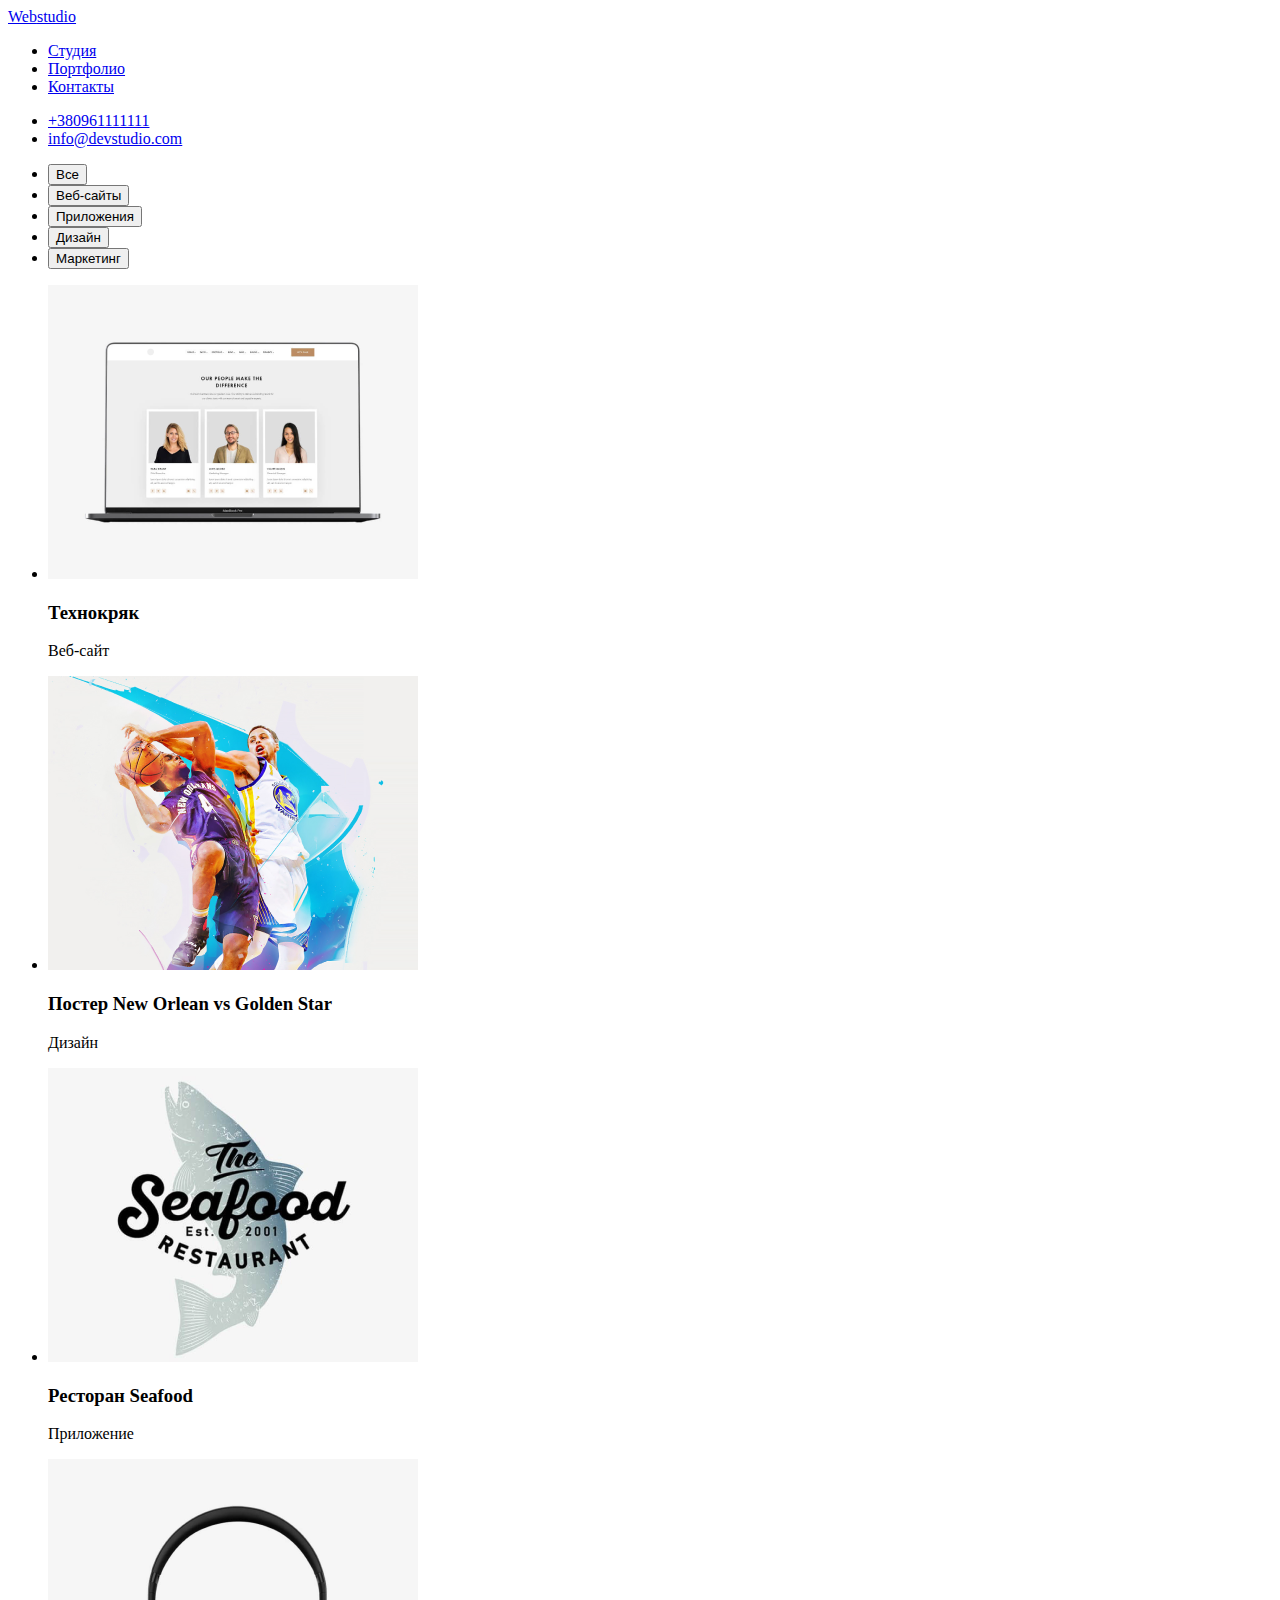
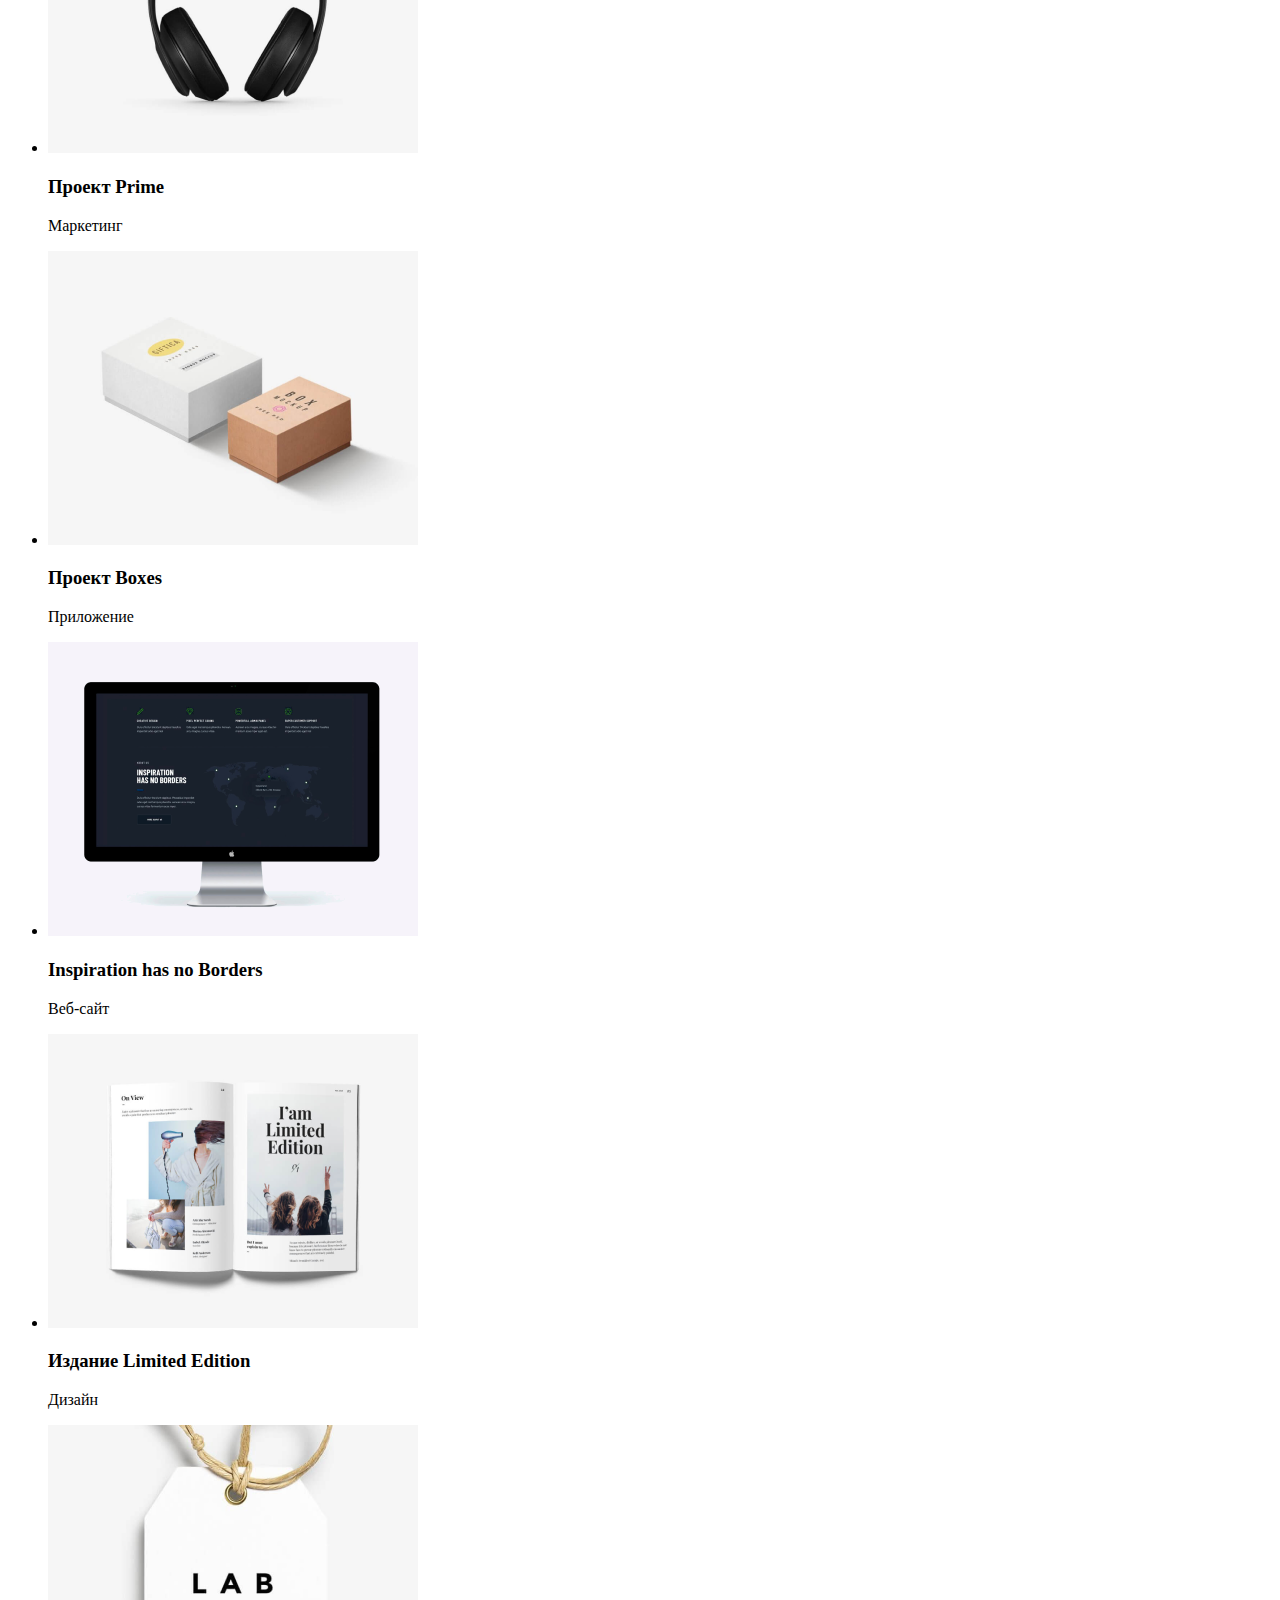
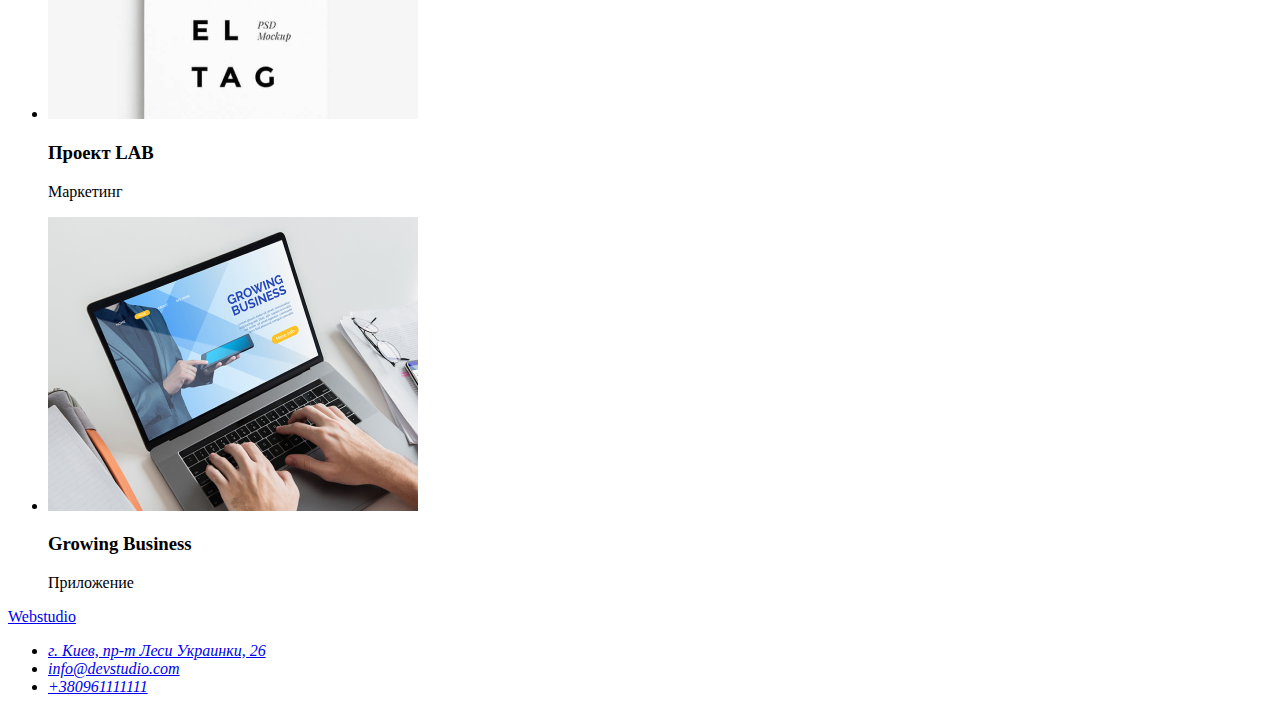
==== portfolio.html @ a6f3be7c "update" ====
<!DOCTYPE html>
<html lang="en">
<head>
    <meta charset="UTF-8">
    <meta name="viewport" content="width=device-width, initial-scale=1.0">
    <title>Portfolio</title>
</head>
<body>
    <nav>
    
        <!--Logo section-->
        <a href="./index.html" target="_blank"><span>Web</span>studio</a>
        <!--Navigation-->
        <ul>
            <li> <a href="./index.html">Студия</a> </li>
            <li> <a href="./portfolio.html">Портфолио</a> </li>
            <li> <a href="#">Контакты</a> </li>
        </ul>
    </nav>
    <ul>
        <li> <a href="tel:+380961111111">+380961111111</a> </li>
        <li> <a href="mailto:info@devstudio.com">info@devstudio.com</a> </li>
    </ul>
    <main>
        <section>
            <ul>
                <li><button type="button">Все</button></li>
                <li><button type="button">Веб-сайты</button></li>
                <li><button type="button">Приложения</button></li>
                <li><button type="button">Дизайн</button></li>
                <li><button type="button">Маркетинг</button></li>
            </ul>
            <ul>
                <li><img src="./images/pimg/img1.png" alt="">
                    <h3>Технокряк</h3>
                    <p>Веб-сайт</p>
                </li>
                <li><img src="./images/pimg/img2.png" alt="">
                    <h3>Постер New Orlean vs Golden Star</h3>
                    <p>Дизайн</p>
                </li>
                <li><img src="./images/pimg/img3.png" alt="">
                    <h3>Ресторан Seafood</h3>
                    <p>Приложение</p>
                </li>
                <li><img src="./images/pimg/img4.png" alt="">
                    <h3>Проект Prime</h3>
                    <p>Маркетинг</p>
                </li>
                <li><img src="./images/pimg/img5.png" alt="">
                    <h3>Проект Boxes</h3>
                    <p>Приложение</p>
                </li>
                <li><img src="./images/pimg/img6.png" alt="">
                    <h3>Inspiration has no Borders</h3>
                    <p>Веб-сайт</p>
                </li>
                <li><img src="./images/pimg/img7.png" alt="">
                    <h3>Издание Limited Edition</h3>
                    <p>Дизайн</p>
                </li>
                <li><img src="./images/pimg/img8.png" alt="">
                    <h3>Проект LAB</h3>
                    <p>Маркетинг</p>
                </li>
                <li><img src="./images/pimg/img9.png" alt="">
                    <h3>Growing Business</h3>
                    <p>Приложение</p>
                </li>
            </ul>
        </section>
    </main>
    <footer>
        <!--Contact footer section-->
        <a href="./index.html" target="_blank"><span>Web</span>studio</a>
        <address>
            <ul>
                <li><a href="https://goo.gl/maps/Lhu3DwiovZqrXFvk8">г. Киев, пр-т Леси Украинки, 26</a></li>
                <li><a href="mailto:info@devstudio.com">info@devstudio.com</a></li>
                <li><a href="tel:+380961111111">+380961111111</a></li>
            </ul>
        </address>
    </footer>
</body>
</html>
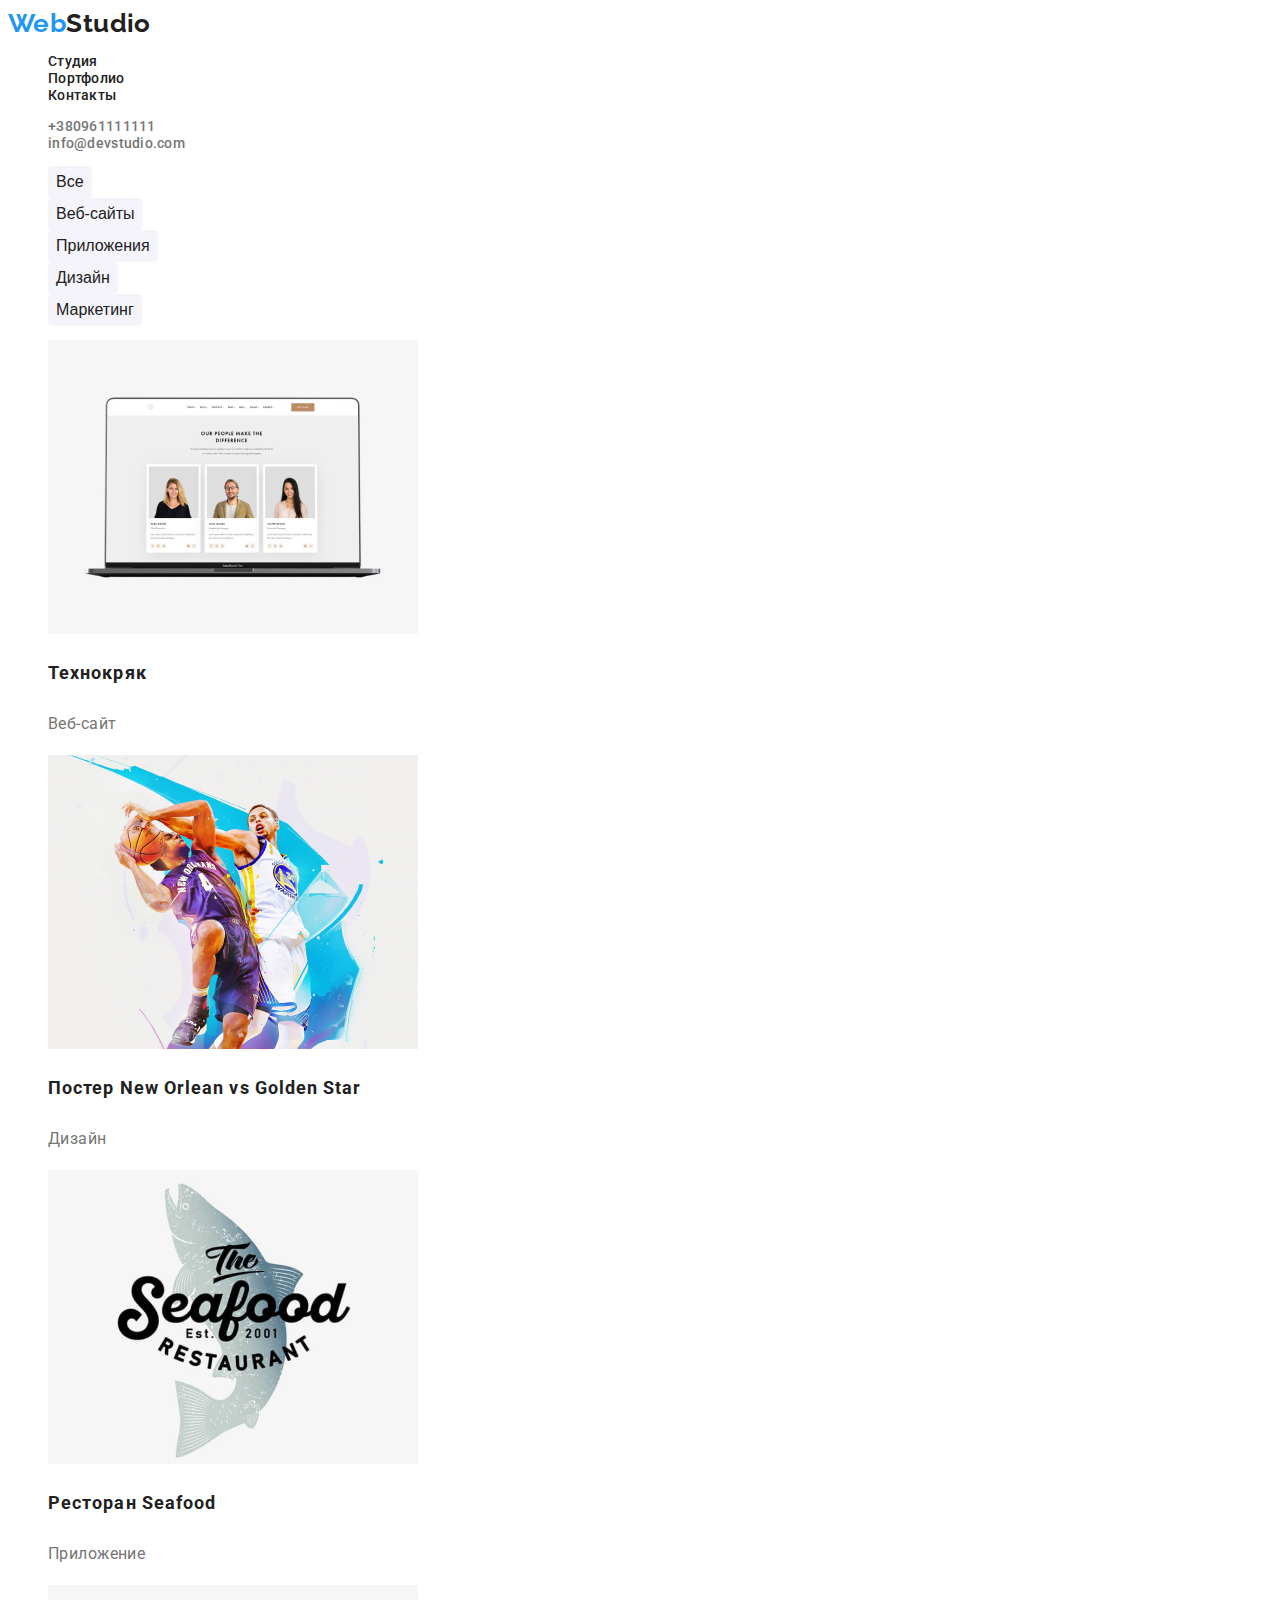
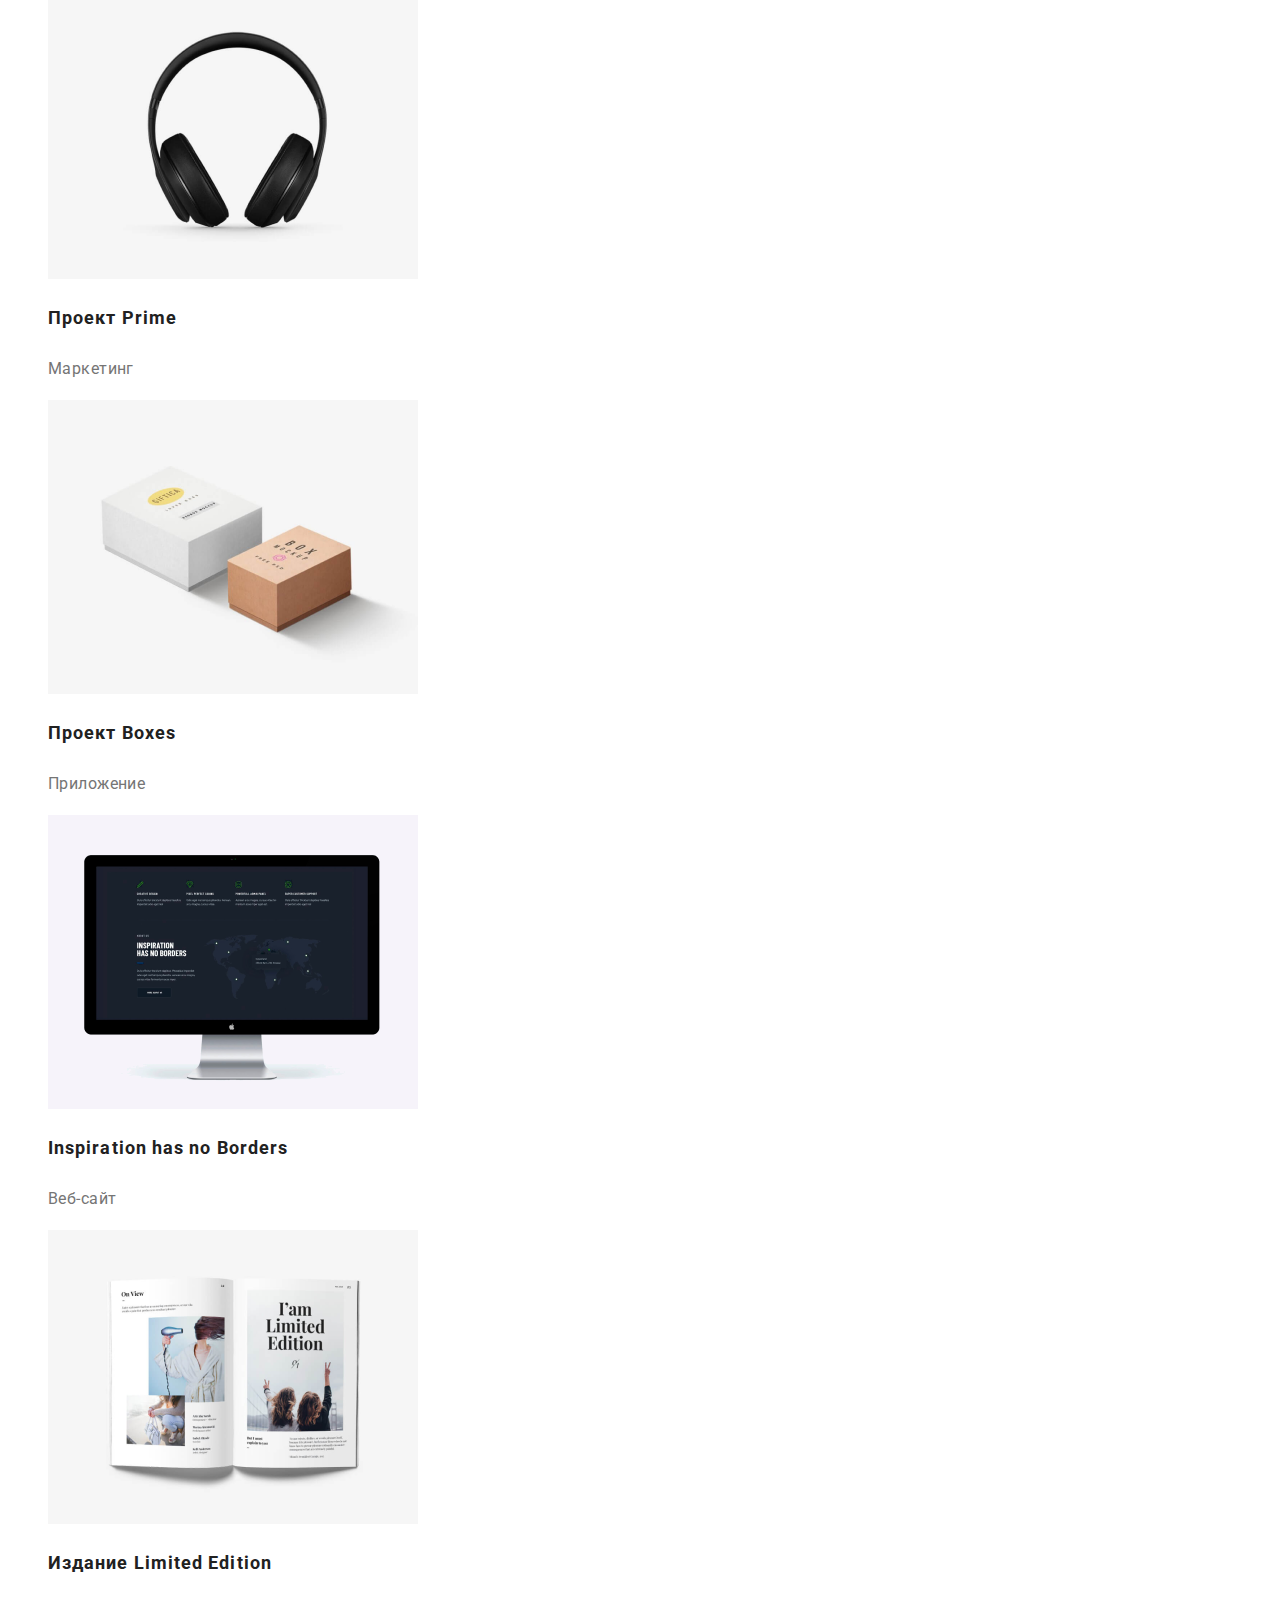
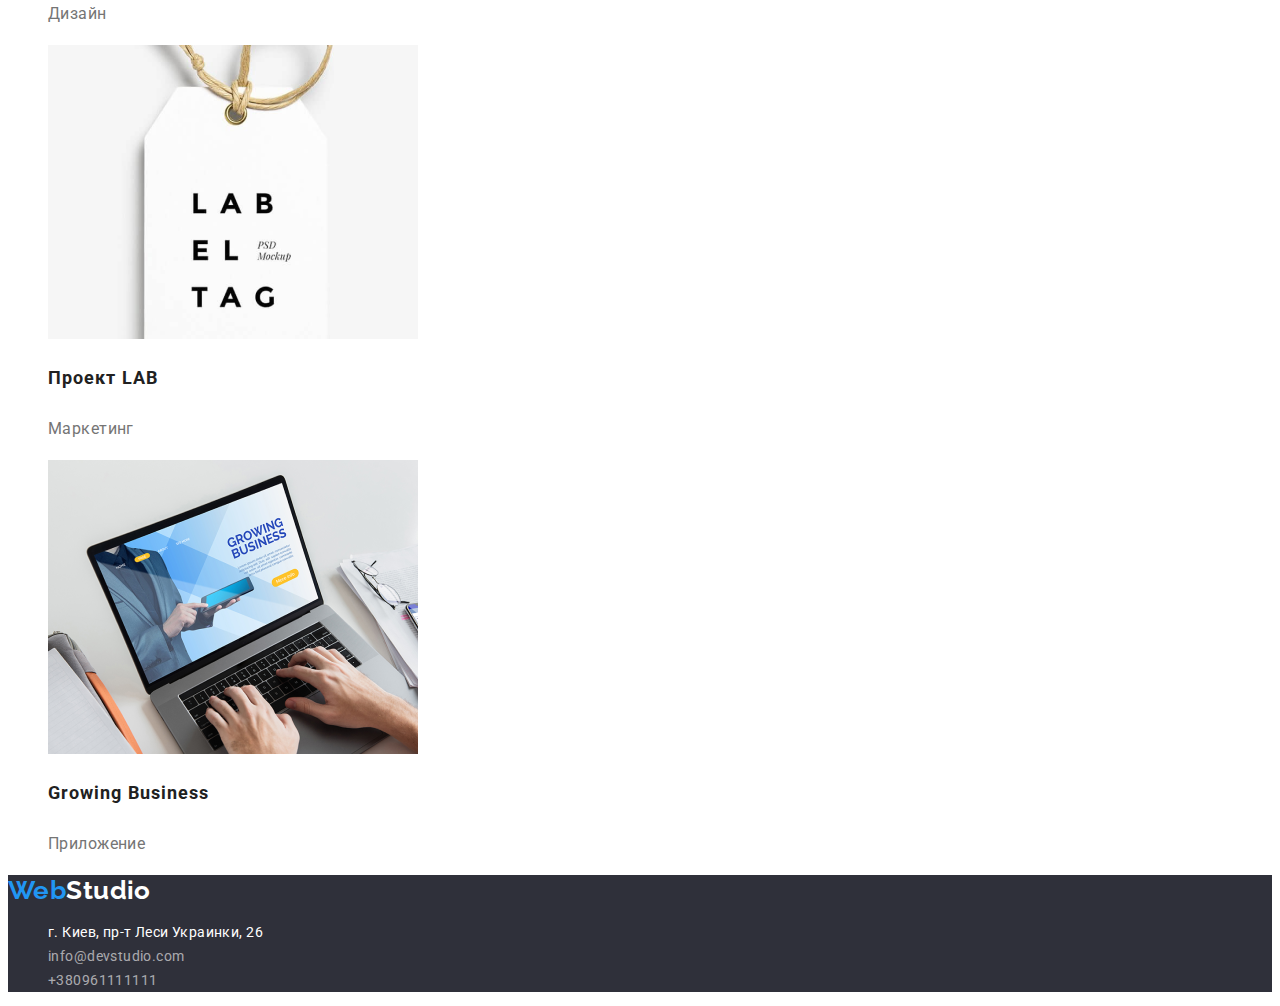
==== commit 0f9e5c6f: "Update 1" ====
--- a/portfolio.html
+++ b/portfolio.html
@@ -4,82 +4,95 @@
     <meta charset="UTF-8">
     <meta name="viewport" content="width=device-width, initial-scale=1.0">
     <title>Portfolio</title>
+    <link rel="preconnect" href="https://fonts.gstatic.com">
+    <link href="https://fonts.googleapis.com/css2?family=Raleway:wght@700&family=Roboto:wght@400;500;700;900&display=swap"
+        rel="stylesheet">
+    <link rel="stylesheet" href="./CSS/styles.css">
 </head>
 <body>
-    <nav>
-    
-        <!--Logo section-->
-        <a href="./index.html" target="_blank"><span>Web</span>studio</a>
-        <!--Navigation-->
-        <ul>
-            <li> <a href="./index.html">Студия</a> </li>
-            <li> <a href="./portfolio.html">Портфолио</a> </li>
-            <li> <a href="#">Контакты</a> </li>
-        </ul>
+    <nav class="navigation">
+            <!--Logo section-->
+    <a class="logotype" href="./index.html" target="_blank"><span class="logo-item">Web</span>Studio</a>
+    <!--Navigation-->
+    <ul class="navigation-list">
+        <li class="navigation-list-item">
+            <a class="navigation-link" href="./index.html">Студия</a>
+        </li>
+        <li class="navigation-list-item">
+            <a class="navigation-link" href="./portfolio.html">Портфолио</a>
+        </li>
+        <li class="navigation-list-item">
+            <a class="navigation-link" href="#">Контакты</a>
+        </li>
+    </ul>
     </nav>
-    <ul>
-        <li> <a href="tel:+380961111111">+380961111111</a> </li>
-        <li> <a href="mailto:info@devstudio.com">info@devstudio.com</a> </li>
+    <ul class="contactlist">
+        <li class="cpntactlist-link"> <a class="contact-item" href="tel:+380961111111">+380961111111</a> </li>
+        <li class="cpntactlist-link"> <a class="contact-item" href="mailto:info@devstudio.com">info@devstudio.com</a> </li>
     </ul>
     <main>
-        <section>
-            <ul>
-                <li><button type="button">Все</button></li>
-                <li><button type="button">Веб-сайты</button></li>
-                <li><button type="button">Приложения</button></li>
-                <li><button type="button">Дизайн</button></li>
-                <li><button type="button">Маркетинг</button></li>
+        <section class="portfolio">
+            <ul class="list-portfolio-buttons">
+                <li class="portfolio-buttons-items"><button class="portfolio-button" type="button">Все</button></li>
+                <li class="portfolio-buttons-items"><button class="portfolio-button" type="button">Веб-сайты</button></li>
+                <li class="portfolio-buttons-items"><button class="portfolio-button" type="button">Приложения</button></li>
+                <li class="portfolio-buttons-items"><button class="portfolio-button" type="button">Дизайн</button></li>
+                <li class="portfolio-buttons-items"><button class="portfolio-button" type="button">Маркетинг</button></li>
             </ul>
-            <ul>
-                <li><img src="./images/pimg/img1.png" alt="">
-                    <h3>Технокряк</h3>
-                    <p>Веб-сайт</p>
+            <ul class="list-portfolio-images">
+                <li class="list-portfolio-images-items"><img class="portfolio-image" src="./images/pimg/img1.png" alt="">
+                    <h3 class="portfolio-images-title">Технокряк</h3>
+                    <p class="portfolio-image-description">Веб-сайт</p>
                 </li>
-                <li><img src="./images/pimg/img2.png" alt="">
-                    <h3>Постер New Orlean vs Golden Star</h3>
-                    <p>Дизайн</p>
+                <li class="list-portfolio-images-items"><img class="portfolio-image" src="./images/pimg/img2.png" alt="">
+                    <h3 class="portfolio-images-title">Постер New Orlean vs Golden Star</h3>
+                    <p class="portfolio-image-description">Дизайн</p>
                 </li>
-                <li><img src="./images/pimg/img3.png" alt="">
-                    <h3>Ресторан Seafood</h3>
-                    <p>Приложение</p>
+                <li class="list-portfolio-images-items"><img class="portfolio-image" src="./images/pimg/img3.png" alt="">
+                    <h3 class="portfolio-images-title">Ресторан Seafood</h3>
+                    <p class="portfolio-image-description">Приложение</p>
                 </li>
-                <li><img src="./images/pimg/img4.png" alt="">
-                    <h3>Проект Prime</h3>
-                    <p>Маркетинг</p>
+                <li class="list-portfolio-images-items"><img class="portfolio-image" src="./images/pimg/img4.png" alt="">
+                    <h3 class="portfolio-images-title">Проект Prime</h3>
+                    <p class="portfolio-image-description">Маркетинг</p>
                 </li>
-                <li><img src="./images/pimg/img5.png" alt="">
-                    <h3>Проект Boxes</h3>
-                    <p>Приложение</p>
+                <li class="list-portfolio-images-items"><img class="portfolio-image" src="./images/pimg/img5.png" alt="">
+                    <h3 class="portfolio-images-title">Проект Boxes</h3>
+                    <p class="portfolio-image-description">Приложение</p>
                 </li>
-                <li><img src="./images/pimg/img6.png" alt="">
-                    <h3>Inspiration has no Borders</h3>
-                    <p>Веб-сайт</p>
+                <li class="list-portfolio-images-items"><img class="portfolio-image" src="./images/pimg/img6.png" alt="">
+                    <h3 class="portfolio-images-title">Inspiration has no Borders</h3>
+                    <p class="portfolio-image-description">Веб-сайт</p>
                 </li>
-                <li><img src="./images/pimg/img7.png" alt="">
-                    <h3>Издание Limited Edition</h3>
-                    <p>Дизайн</p>
+                <li class="list-portfolio-images-items"><img class="portfolio-image" src="./images/pimg/img7.png" alt="">
+                    <h3 class="portfolio-images-title">Издание Limited Edition</h3>
+                    <p class="portfolio-image-description">Дизайн</p>
                 </li>
-                <li><img src="./images/pimg/img8.png" alt="">
-                    <h3>Проект LAB</h3>
-                    <p>Маркетинг</p>
+                <li class="list-portfolio-images-items"><img class="portfolio-image" src="./images/pimg/img8.png" alt="">
+                    <h3 class="portfolio-images-title">Проект LAB</h3>
+                    <p class="portfolio-image-description">Маркетинг</p>
                 </li>
-                <li><img src="./images/pimg/img9.png" alt="">
-                    <h3>Growing Business</h3>
-                    <p>Приложение</p>
+                <li class="list-portfolio-images-items"><img class="portfolio-image" src="./images/pimg/img9.png" alt="">
+                    <h3 class="portfolio-images-title">Growing Business</h3>
+                    <p class="portfolio-image-description">Приложение</p>
                 </li>
             </ul>
         </section>
     </main>
-    <footer>
+    <footer class="contact-footer">
         <!--Contact footer section-->
-        <a href="./index.html" target="_blank"><span>Web</span>studio</a>
-        <address>
-            <ul>
-                <li><a href="https://goo.gl/maps/Lhu3DwiovZqrXFvk8">г. Киев, пр-т Леси Украинки, 26</a></li>
-                <li><a href="mailto:info@devstudio.com">info@devstudio.com</a></li>
-                <li><a href="tel:+380961111111">+380961111111</a></li>
+        <a class="footer-logotype" href="./index.html" target="_blank"><span class="logo-item">Web</span>Studio</a>
+        <address class="address">
+            <ul class="contact-footer-list">
+                <li class="contact-footer-list-item"><a class="contact-footer-link"
+                        href="https://goo.gl/maps/Lhu3DwiovZqrXFvk8">г. Киев, пр-т Леси Украинки, 26</a></li>
+                <li class="contact-footer-list-item"><a class="contact-footer-link2"
+                        href="mailto:info@devstudio.com">info@devstudio.com</a></li>
+                <li class="contact-footer-list-item"><a class="contact-footer-link2"
+                        href="tel:+380961111111">+380961111111</a></li>
             </ul>
         </address>
     </footer>
-</body>
-</html>+    </body>
+    
+    </html>--- a/CSS/styles.css
+++ b/CSS/styles.css
@@ -0,0 +1,211 @@
+:root {
+  --text-font: "Roboto", sans-serif;
+}
+body {
+  font-family: "Roboto", sans-serif;
+  font-size: 14px;
+  letter-spacing: 0.03em;
+}
+.navigation {
+  background: #ffffff;
+}
+.logotype {
+  font-family: Raleway;
+  font-weight: bold;
+  font-size: 26px;
+  line-height: 1.19;
+  color: #212121;
+  text-decoration: none;
+}
+.logo-item {
+  color: #2196f3;
+}
+.navigation-list {
+  list-style-type: none;
+}
+.navigation-link {
+  font-weight: 500;
+  font-size: 14px;
+  line-height: 1.14;
+  letter-spacing: 0.02em;
+  color: #212121;
+  text-decoration: none;
+}
+.navigation-link:hover,
+.navigation-link:focus {
+  color: #2196f3;
+}
+
+.contactlist {
+  list-style-type: none;
+}
+
+.contact-item {
+  font-weight: 500;
+  font-size: 14px;
+  line-height: 1.14;
+  letter-spacing: 0.02em;
+  color: #757575;
+  text-decoration: none;
+}
+.contact-item:hover,
+.contact-item:focus {
+  color: #2196f3;
+}
+.contact-mail {
+}
+.offer-section {
+  background: #2f303a;
+}
+.offer-section-title {
+  font-weight: 900;
+  font-size: 44px;
+  line-height: 60px;
+  letter-spacing: 0.06em;
+  text-transform: uppercase;
+  color: #ffffff;
+}
+.order-button {
+  font-weight: bold;
+  font-size: 16px;
+  line-height: 30px;
+  letter-spacing: 0.06em;
+  color: #ffffff;
+  background: #2196f3;
+  box-shadow: 0px 4px 4px rgba(0, 0, 0, 0.15);
+  border-radius: 4px;
+  border-color: transparent;
+  cursor: pointer;
+}
+.order-button:hover,
+.order-bytton:focus {
+  background: #2196f3;
+  box-shadow: 0px 4px 4px rgba(0, 0, 0, 0.15);
+  border-radius: 4px;
+  border-color: transparent;
+  cursor: pointer;
+}
+.details-section-list {
+  list-style-type: none;
+}
+.details-section-title {
+  font-weight: bold;
+  font-size: 14px;
+  line-height: 16px;
+  text-transform: uppercase;
+  color: #212121;
+}
+.details-section-description {
+  font-weight: normal;
+  font-size: 14px;
+  line-height: 24px;
+  text-transform: none;
+  color: #757575;
+}
+.what-we-do-title {
+  font-weight: bold;
+  font-size: 36px;
+  line-height: 42px;
+  color: #212121;
+}
+.what-we-do-title-list {
+  list-style-type: none;
+}
+.ourteam {
+  background: #f5f4fa;
+}
+.ourteam--main-title {
+  font-weight: bold;
+  font-size: 36px;
+  line-height: 42px;
+  color: #212121;
+}
+.ourteam-title {
+  font-style: normal;
+  font-weight: 500;
+  font-size: 16px;
+  line-height: 19px;
+  color: #212121;
+}
+.ourteam-list {
+  list-style-type: none;
+}
+.ourleam-description {
+  font-weight: normal;
+  font-size: 16px;
+  line-height: 19px;
+  color: #757575;
+}
+.contact-footer {
+  background: #2f303a;
+}
+.address {
+  font-style: normal;
+}
+.footer-logotype {
+  font-family: Raleway;
+  font-weight: bold;
+  font-size: 26px;
+  line-height: 1.19;
+  color: #ffffff;
+  text-decoration: none;
+}
+.contact-footer-list {
+  list-style-type: none;
+}
+.contact-footer-link {
+  font-weight: normal;
+  font-size: 14px;
+  line-height: 24px;
+  color: #ffffff;
+  text-decoration: none;
+}
+.contact-footer-link2 {
+  font-weight: normal;
+  font-size: 14px;
+  line-height: 24px;
+  color: rgba(255, 255, 255, 0.6);
+  text-decoration: none;
+}
+.list-portfolio-buttons {
+  list-style-type: none;
+}
+.portfolio-button {
+  font-weight: 500;
+  font-size: 16px;
+  line-height: 26px;
+  color: #212121;
+  background: #f5f4fa;
+  border-radius: 4px;
+  border-color: transparent;
+  cursor: pointer;
+}
+.portfolio-button:hover,
+.portfolio-button:focus {
+  font-weight: 500;
+  font-size: 16px;
+  line-height: 26px;
+  color: #ffffff;
+  background: #2196f3;
+  box-shadow: 0px 3px 1px rgba(0, 0, 0, 0.1), 0px 1px 2px rgba(0, 0, 0, 0.08),
+    0px 2px 2px rgba(0, 0, 0, 0.12);
+  border-radius: 4px;
+  border-color: transparent;
+  cursor: pointer;
+}
+.list-portfolio-images {
+  list-style-type: none;
+}
+.portfolio-images-title {
+  font-weight: bold;
+  font-size: 18px;
+  line-height: 36px;
+  letter-spacing: 0.06em;
+  color: #212121;
+}
+.portfolio-image-description {
+  font-weight: normal;
+  font-size: 16px;
+  line-height: 30px;
+  color: #757575;
+}
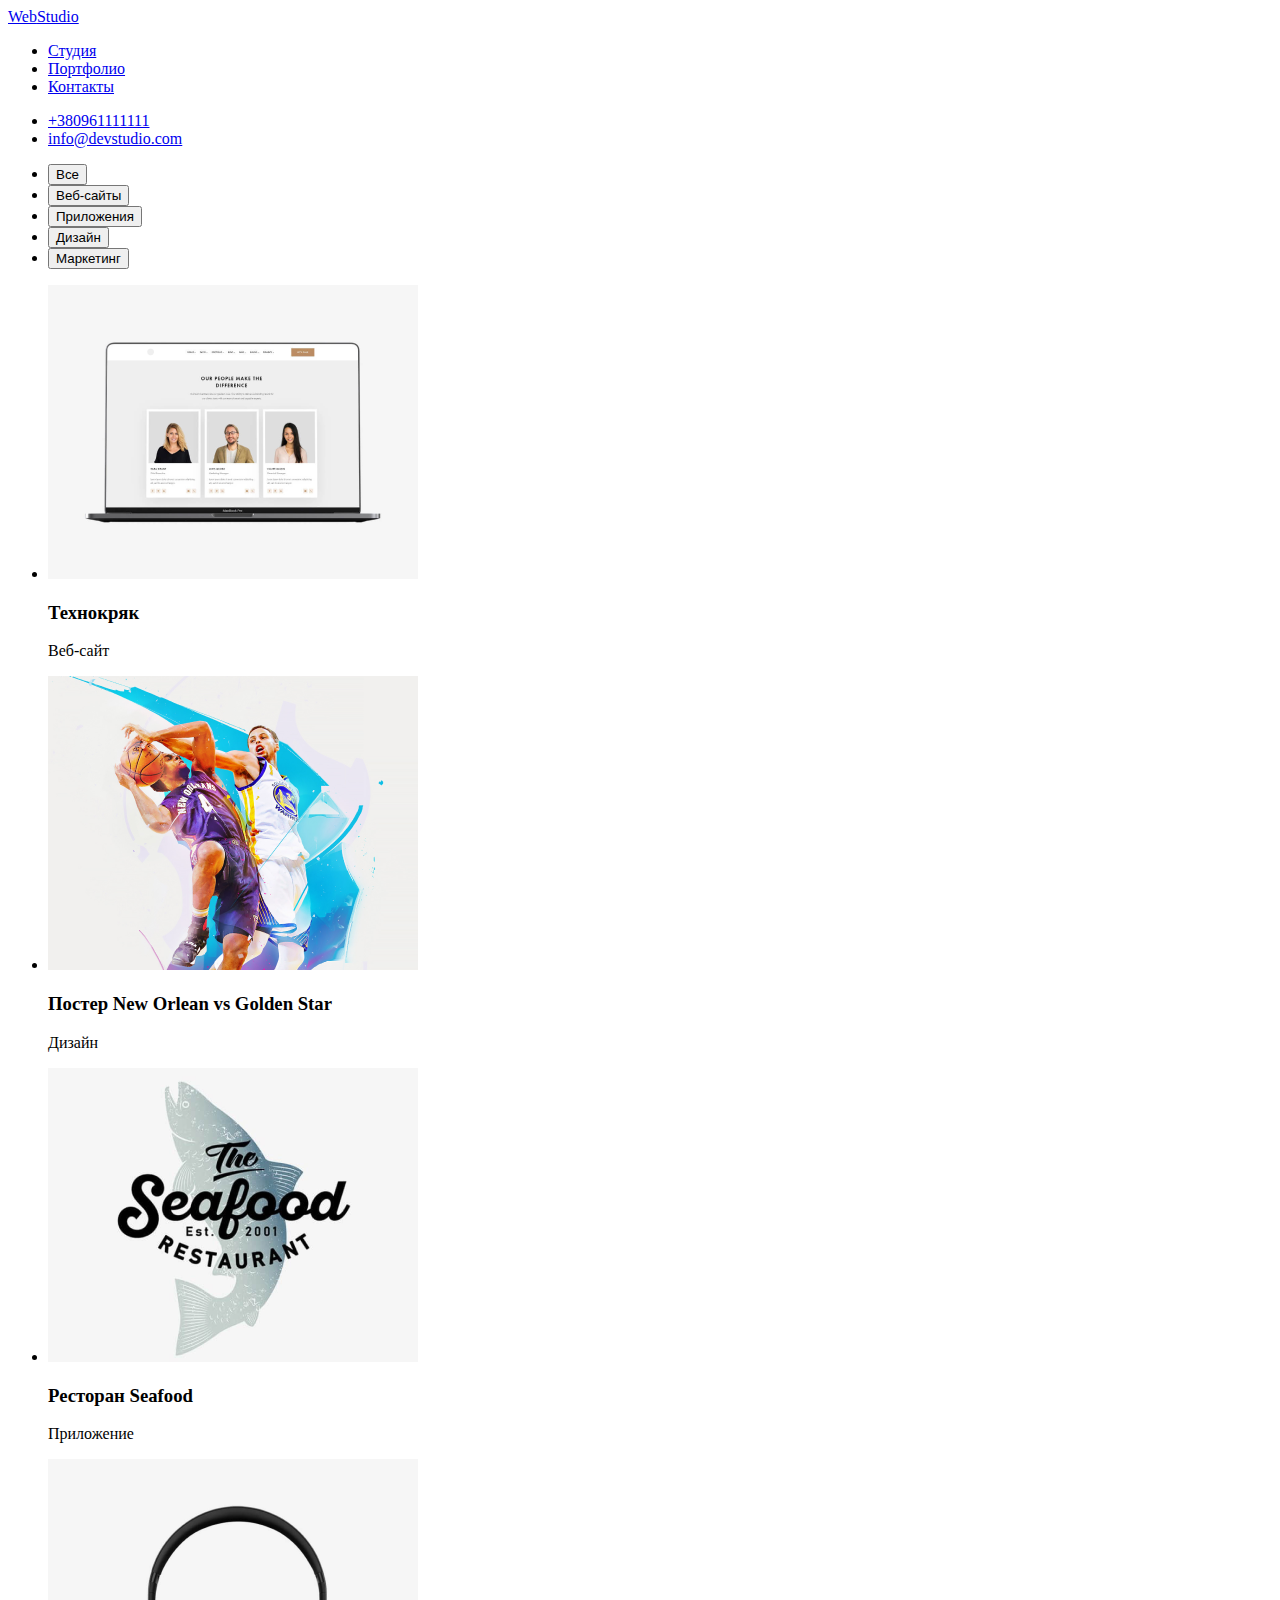
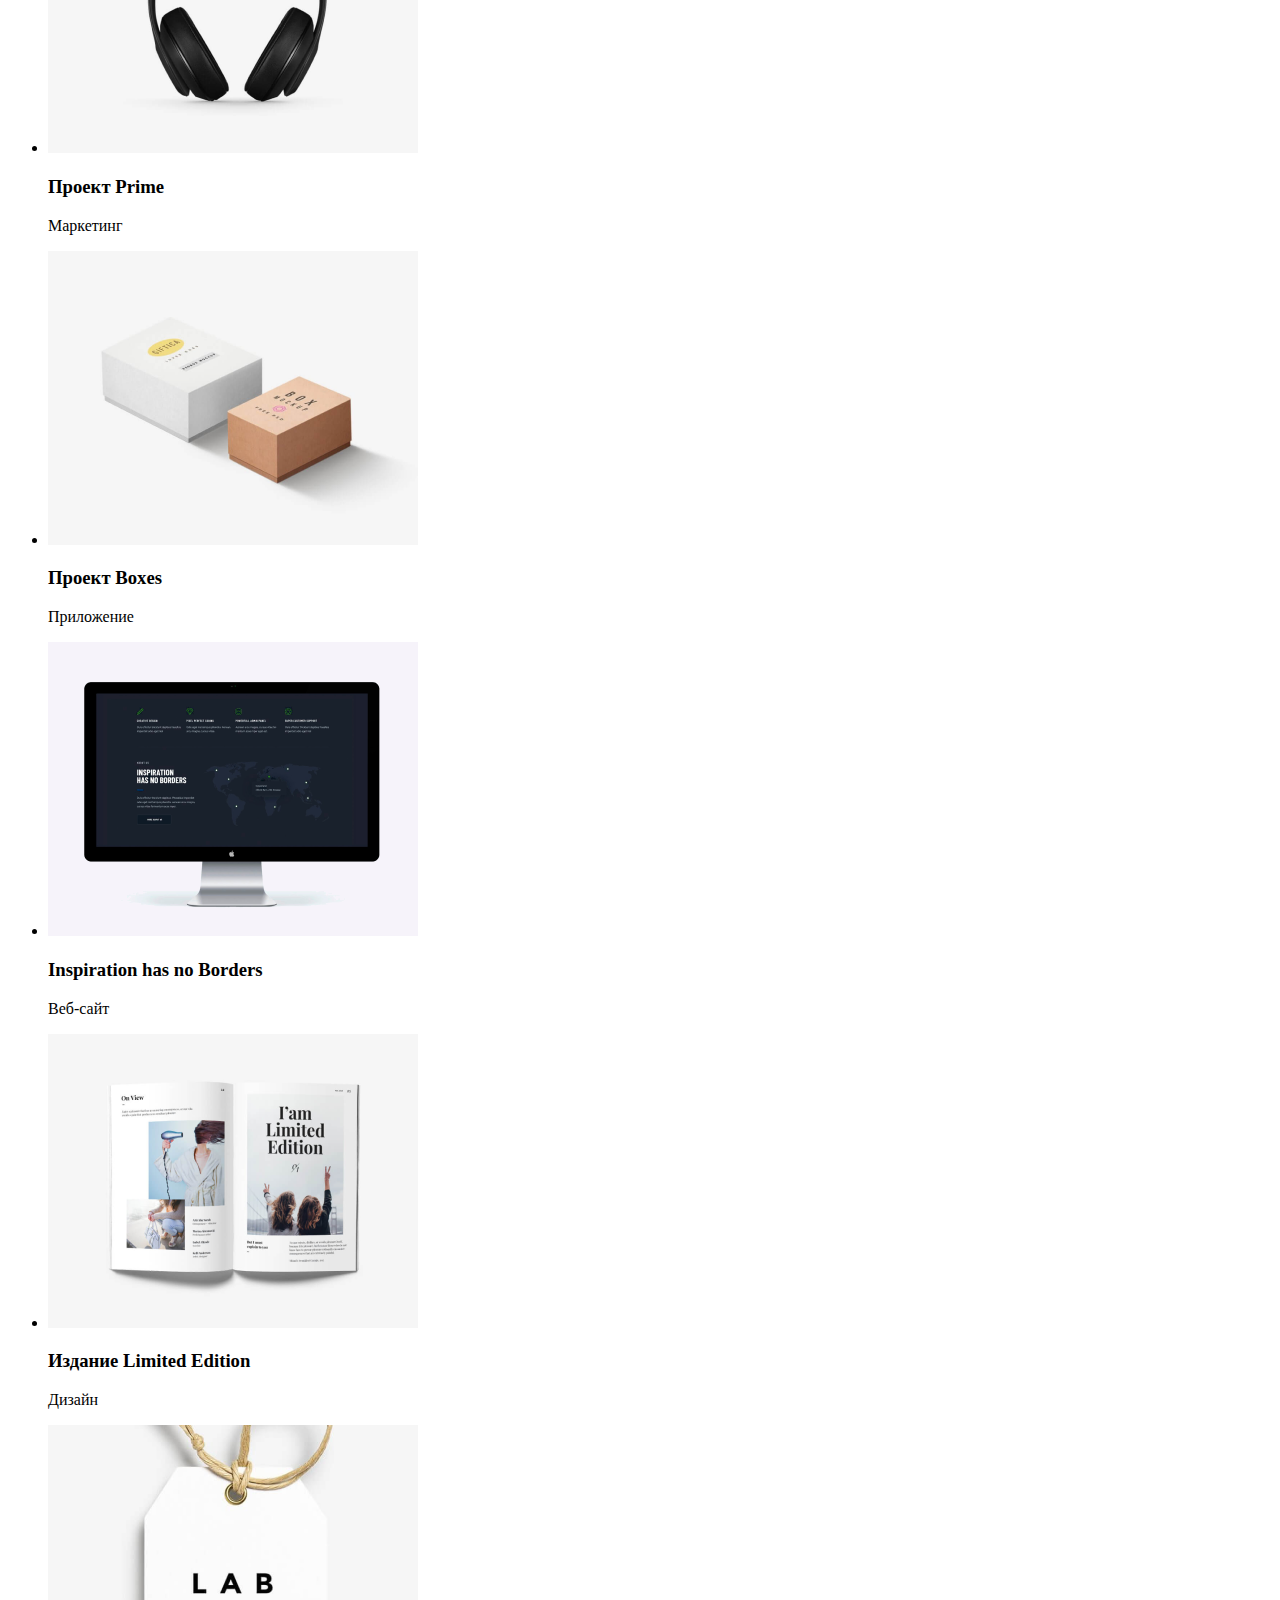
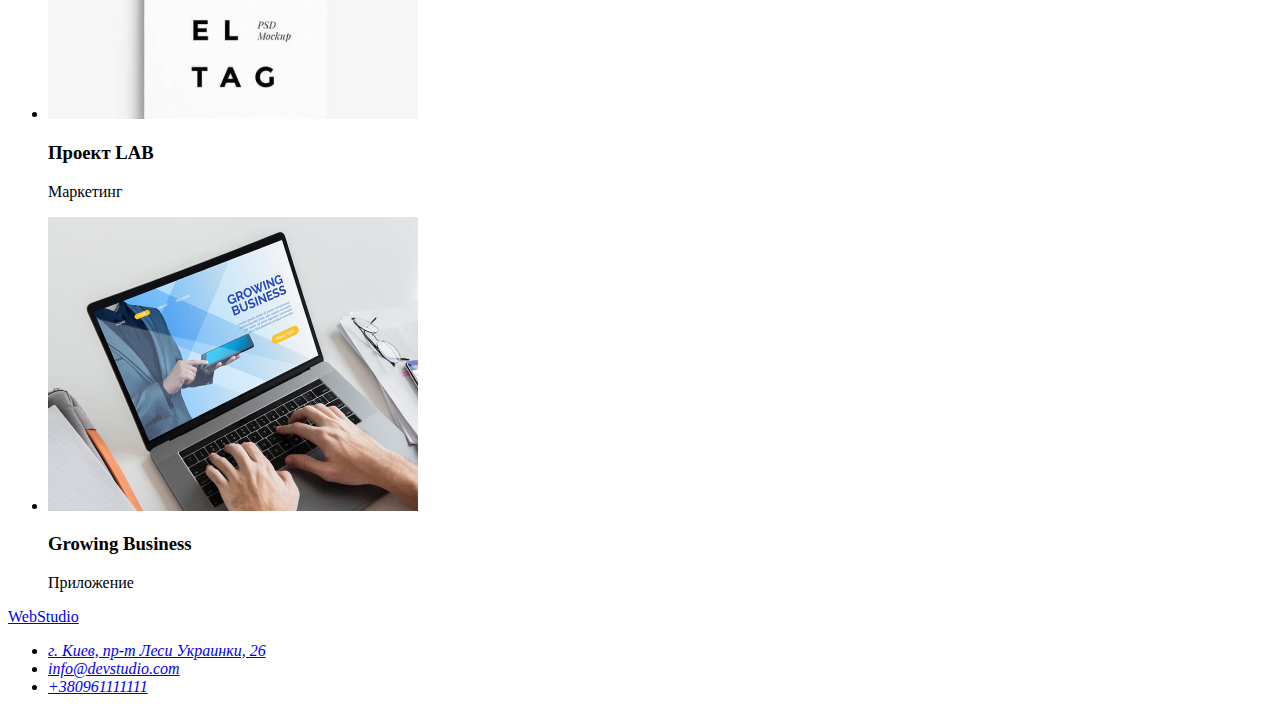
==== commit 990d5101: "Update 2" ====
--- a/portfolio.html
+++ b/portfolio.html
@@ -7,7 +7,7 @@
     <link rel="preconnect" href="https://fonts.gstatic.com">
     <link href="https://fonts.googleapis.com/css2?family=Raleway:wght@700&family=Roboto:wght@400;500;700;900&display=swap"
         rel="stylesheet">
-    <link rel="stylesheet" href="./CSS/styles.css">
+    <link rel="stylesheet" href="./css/styles.css">
 </head>
 <body>
     <nav class="navigation">
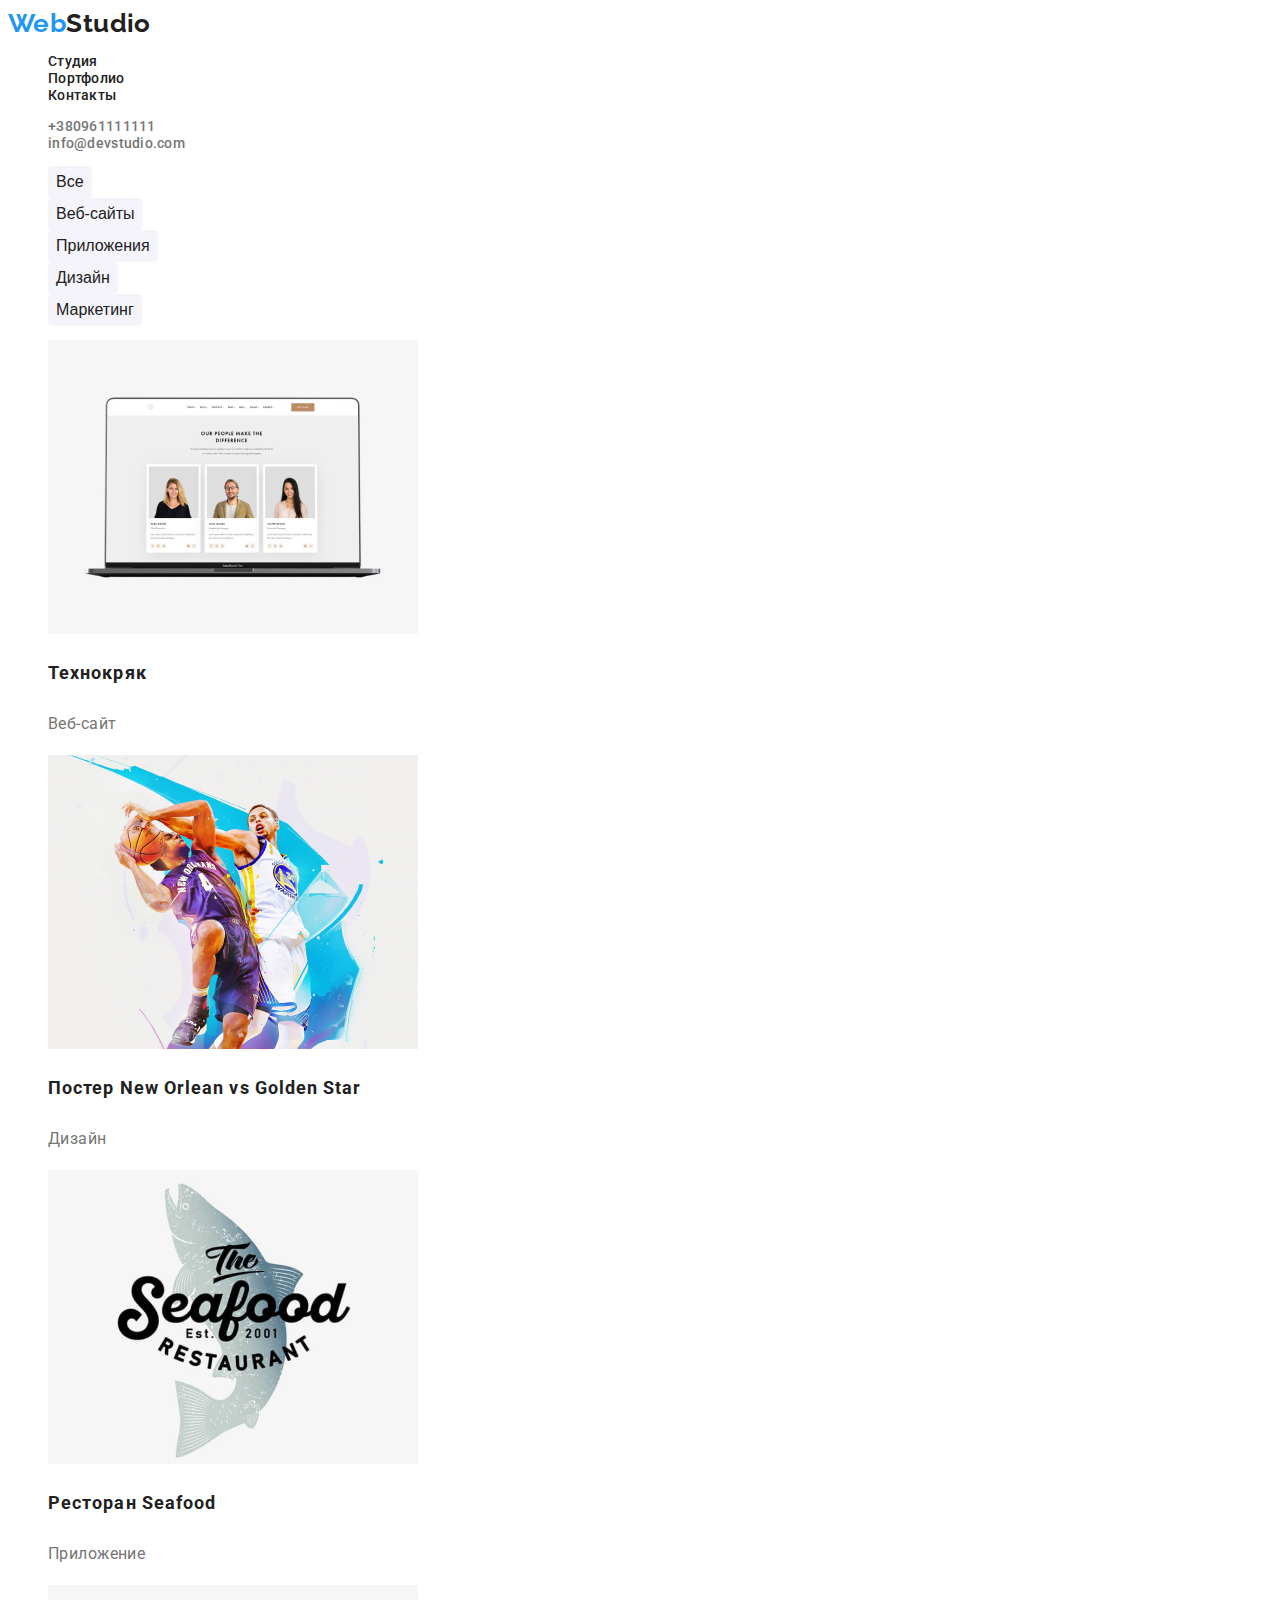
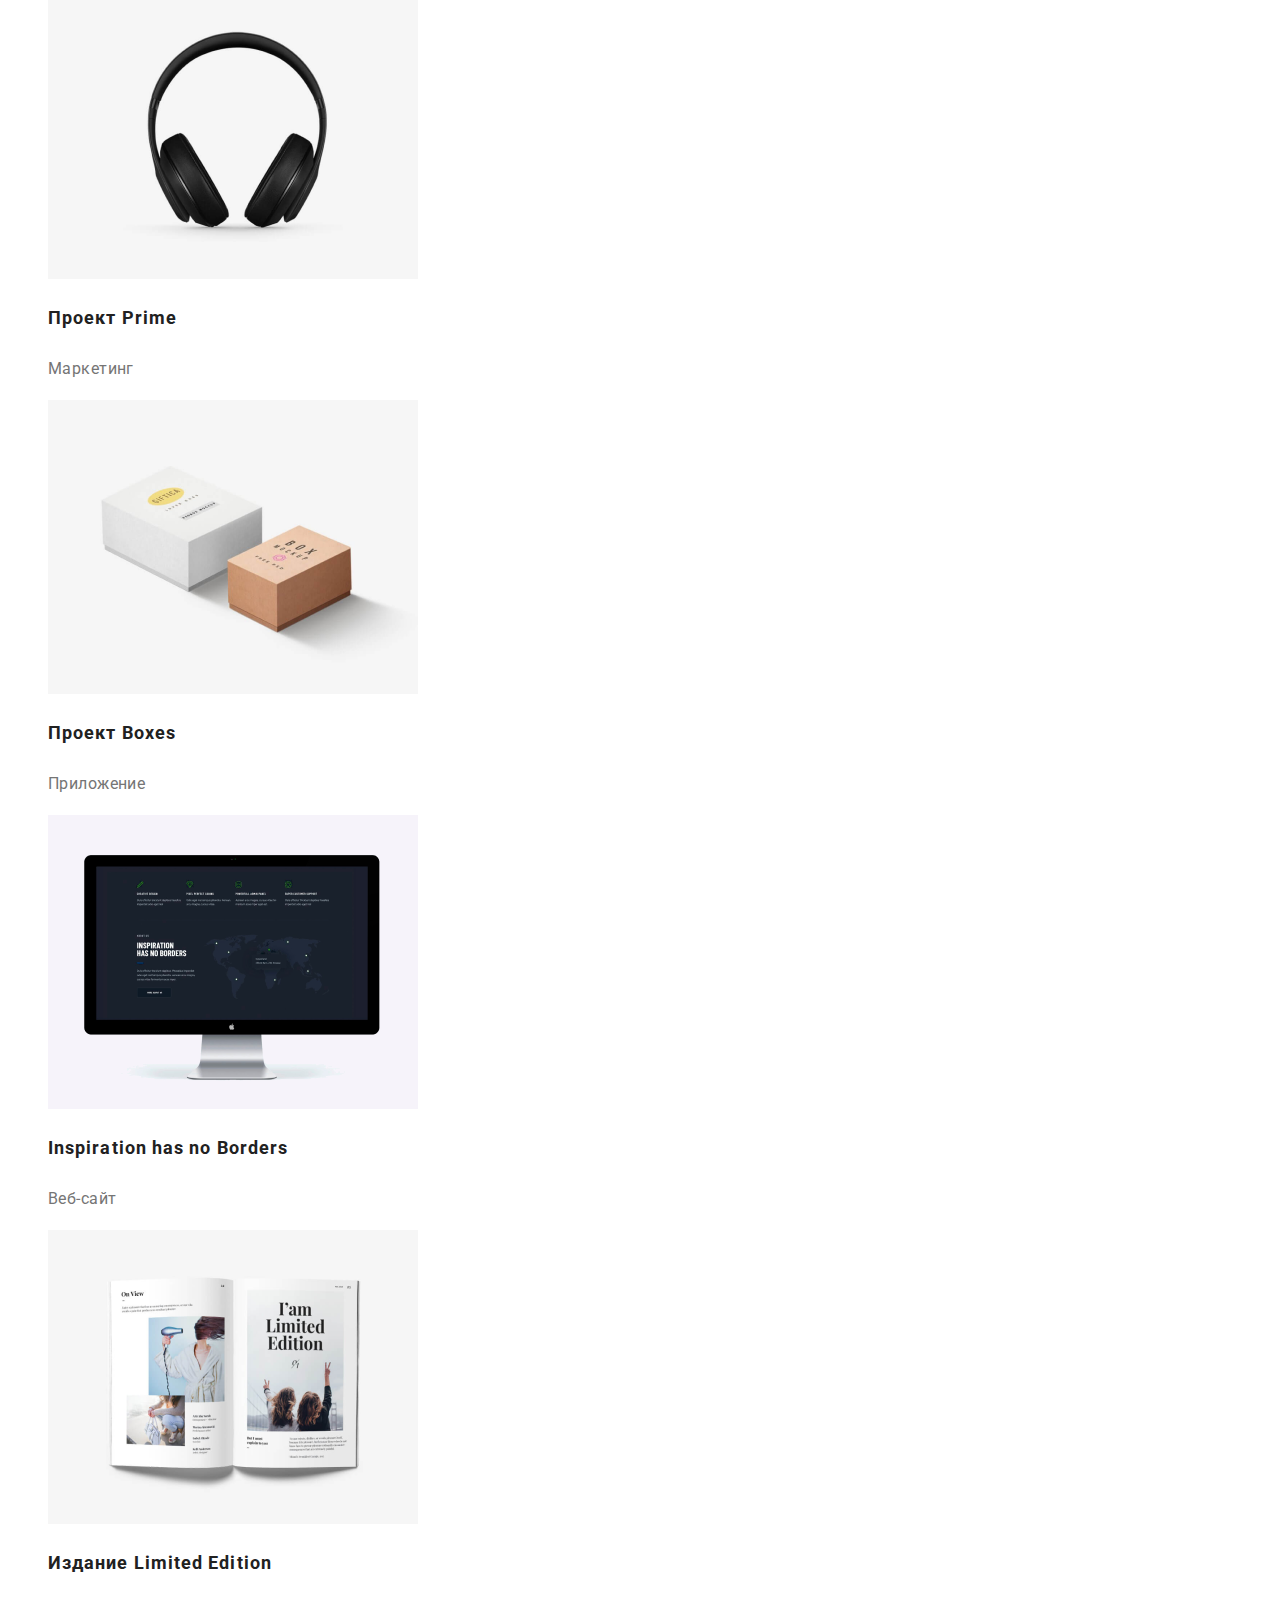
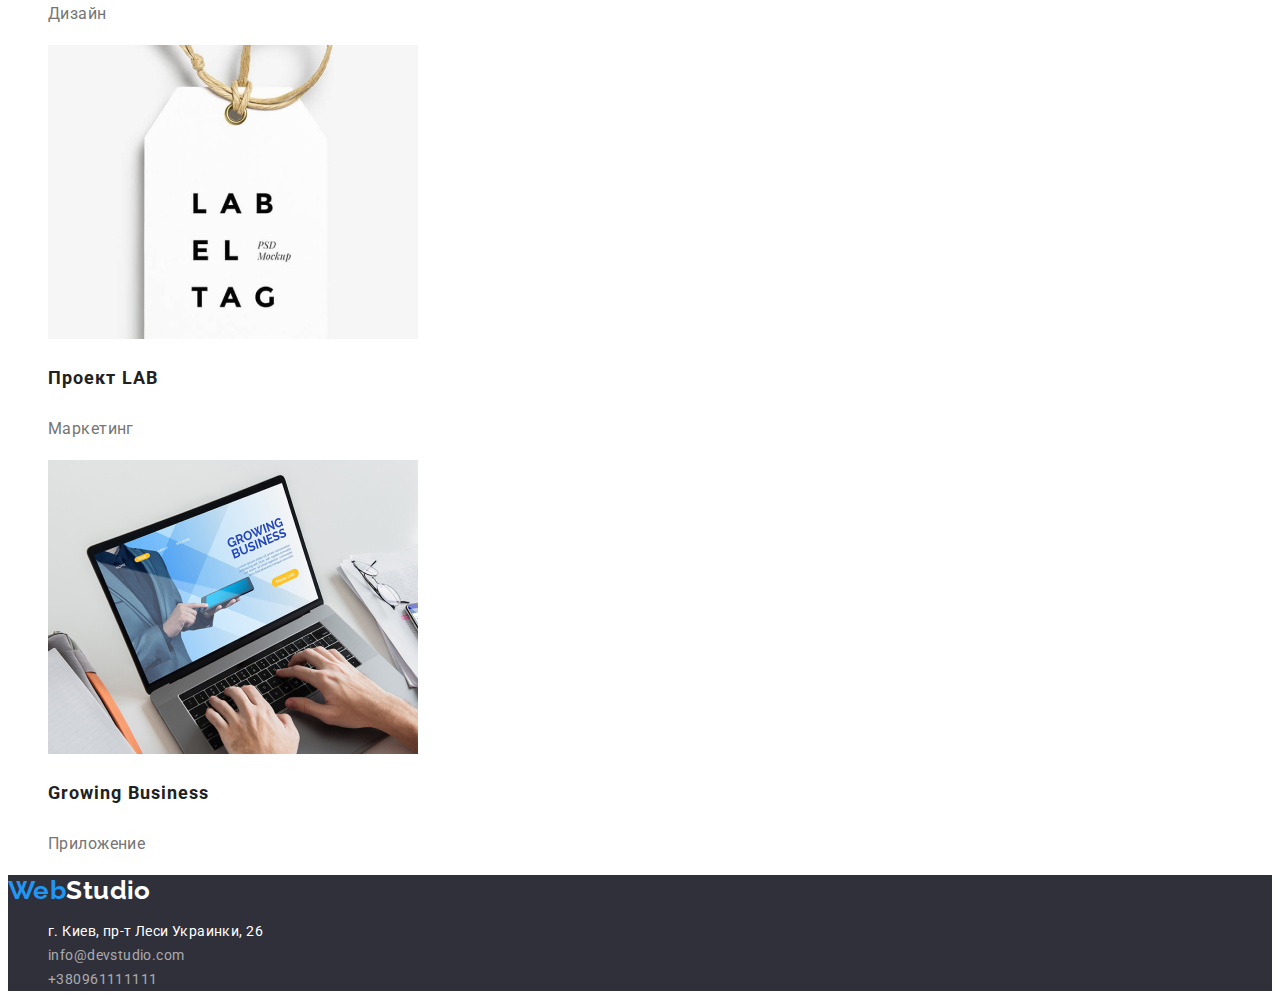
==== commit 3735af94: "Update 3" ====
--- a/portfolio.html
+++ b/portfolio.html
@@ -7,7 +7,7 @@
     <link rel="preconnect" href="https://fonts.gstatic.com">
     <link href="https://fonts.googleapis.com/css2?family=Raleway:wght@700&family=Roboto:wght@400;500;700;900&display=swap"
         rel="stylesheet">
-    <link rel="stylesheet" href="./css/styles.css">
+    <link rel="stylesheet" href="./CSS/styles.css">
 </head>
 <body>
     <nav class="navigation">
--- a/CSS/styles.css
+++ b/CSS/styles.css
@@ -0,0 +1,211 @@
+:root {
+  --text-font: "Roboto", sans-serif;
+}
+body {
+  font-family: "Roboto", sans-serif;
+  font-size: 14px;
+  letter-spacing: 0.03em;
+}
+.navigation {
+  background: #ffffff;
+}
+.logotype {
+  font-family: Raleway;
+  font-weight: bold;
+  font-size: 26px;
+  line-height: 1.19;
+  color: #212121;
+  text-decoration: none;
+}
+.logo-item {
+  color: #2196f3;
+}
+.navigation-list {
+  list-style-type: none;
+}
+.navigation-link {
+  font-weight: 500;
+  font-size: 14px;
+  line-height: 1.14;
+  letter-spacing: 0.02em;
+  color: #212121;
+  text-decoration: none;
+}
+.navigation-link:hover,
+.navigation-link:focus {
+  color: #2196f3;
+}
+
+.contactlist {
+  list-style-type: none;
+}
+
+.contact-item {
+  font-weight: 500;
+  font-size: 14px;
+  line-height: 1.14;
+  letter-spacing: 0.02em;
+  color: #757575;
+  text-decoration: none;
+}
+.contact-item:hover,
+.contact-item:focus {
+  color: #2196f3;
+}
+.contact-mail {
+}
+.offer-section {
+  background: #2f303a;
+}
+.offer-section-title {
+  font-weight: 900;
+  font-size: 44px;
+  line-height: 1.36;
+  letter-spacing: 0.06em;
+  text-transform: uppercase;
+  color: #ffffff;
+}
+.order-button {
+  font-weight: bold;
+  font-size: 16px;
+  line-height: 1.875;
+  letter-spacing: 0.06em;
+  color: #ffffff;
+  background: #2196f3;
+  box-shadow: 0px 4px 4px rgba(0, 0, 0, 0.15);
+  border-radius: 4px;
+  border-color: transparent;
+  cursor: pointer;
+}
+.order-button:hover,
+.order-bytton:focus {
+  background: #2196f3;
+  box-shadow: 0px 4px 4px rgba(0, 0, 0, 0.15);
+  border-radius: 4px;
+  border-color: transparent;
+  cursor: pointer;
+}
+.details-section-list {
+  list-style-type: none;
+}
+.details-section-title {
+  font-weight: bold;
+  font-size: 14px;
+  line-height: 1.14;
+  text-transform: uppercase;
+  color: #212121;
+}
+.details-section-description {
+  font-weight: normal;
+  font-size: 14px;
+  line-height: 1.71;
+  text-transform: none;
+  color: #757575;
+}
+.what-we-do-title {
+  font-weight: bold;
+  font-size: 36px;
+  line-height: 1.16;
+  color: #212121;
+}
+.what-we-do-title-list {
+  list-style-type: none;
+}
+.ourteam {
+  background: #f5f4fa;
+}
+.ourteam--main-title {
+  font-weight: bold;
+  font-size: 36px;
+  line-height: 1.16;
+  color: #212121;
+}
+.ourteam-title {
+  font-style: normal;
+  font-weight: 500;
+  font-size: 16px;
+  line-height: 1.18;
+  color: #212121;
+}
+.ourteam-list {
+  list-style-type: none;
+}
+.ourleam-description {
+  font-weight: normal;
+  font-size: 16px;
+  line-height: 1.18;
+  color: #757575;
+}
+.contact-footer {
+  background: #2f303a;
+}
+.address {
+  font-style: normal;
+}
+.footer-logotype {
+  font-family: Raleway;
+  font-weight: bold;
+  font-size: 26px;
+  line-height: 1.19;
+  color: #ffffff;
+  text-decoration: none;
+}
+.contact-footer-list {
+  list-style-type: none;
+}
+.contact-footer-link {
+  font-weight: normal;
+  font-size: 14px;
+  line-height: 1.71;
+  color: #ffffff;
+  text-decoration: none;
+}
+.contact-footer-link2 {
+  font-weight: normal;
+  font-size: 14px;
+  line-height: 1.71;
+  color: rgba(255, 255, 255, 0.6);
+  text-decoration: none;
+}
+.list-portfolio-buttons {
+  list-style-type: none;
+}
+.portfolio-button {
+  font-weight: 500;
+  font-size: 16px;
+  line-height: 1.625;
+  color: #212121;
+  background: #f5f4fa;
+  border-radius: 4px;
+  border-color: transparent;
+  cursor: pointer;
+}
+.portfolio-button:hover,
+.portfolio-button:focus {
+  font-weight: 500;
+  font-size: 16px;
+  line-height: 1.625;
+  color: #ffffff;
+  background: #2196f3;
+  box-shadow: 0px 3px 1px rgba(0, 0, 0, 0.1), 0px 1px 2px rgba(0, 0, 0, 0.08),
+    0px 2px 2px rgba(0, 0, 0, 0.12);
+  border-radius: 4px;
+  border-color: transparent;
+  cursor: pointer;
+}
+.list-portfolio-images {
+  list-style-type: none;
+}
+.portfolio-images-title {
+  font-weight: bold;
+  font-size: 18px;
+  line-height: 2;
+  letter-spacing: 0.06em;
+  color: #212121;
+}
+.portfolio-image-description {
+  font-weight: normal;
+  font-size: 16px;
+  line-height: 1.875;
+  color: #757575;
+}
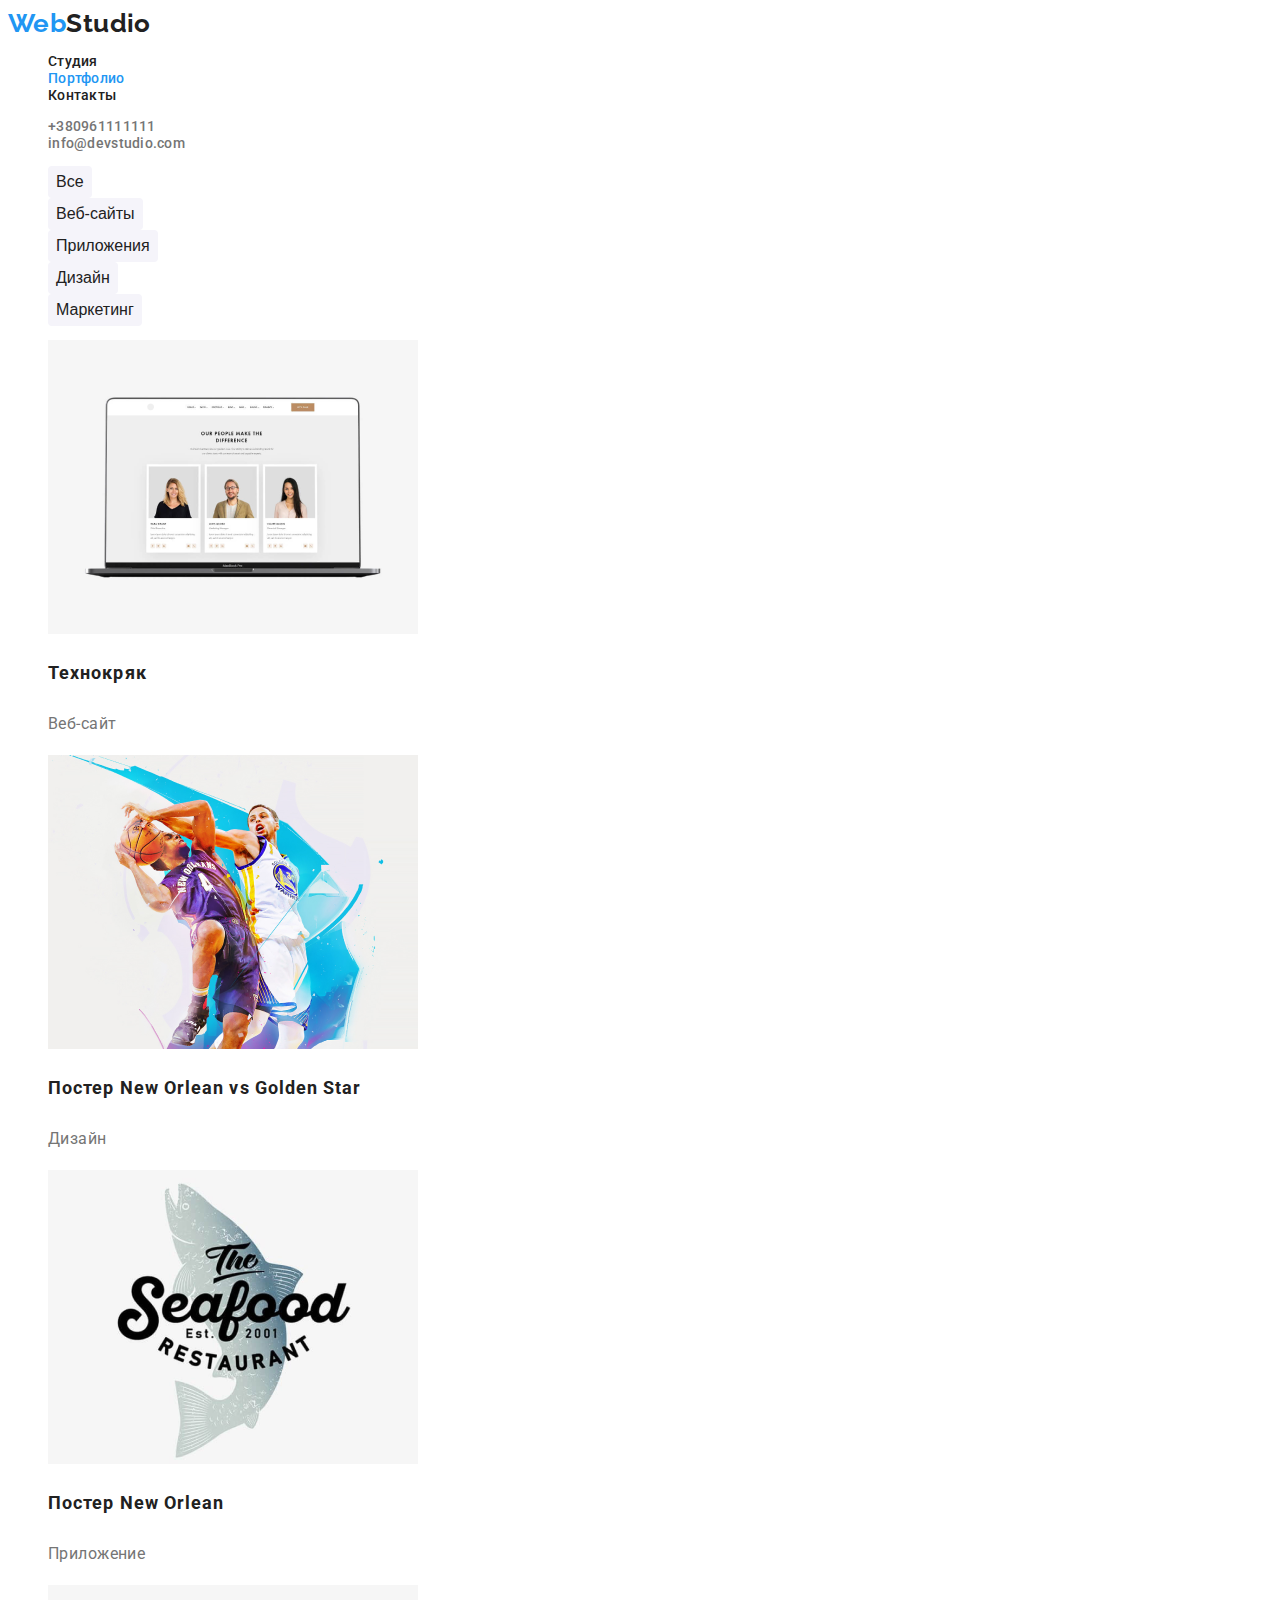
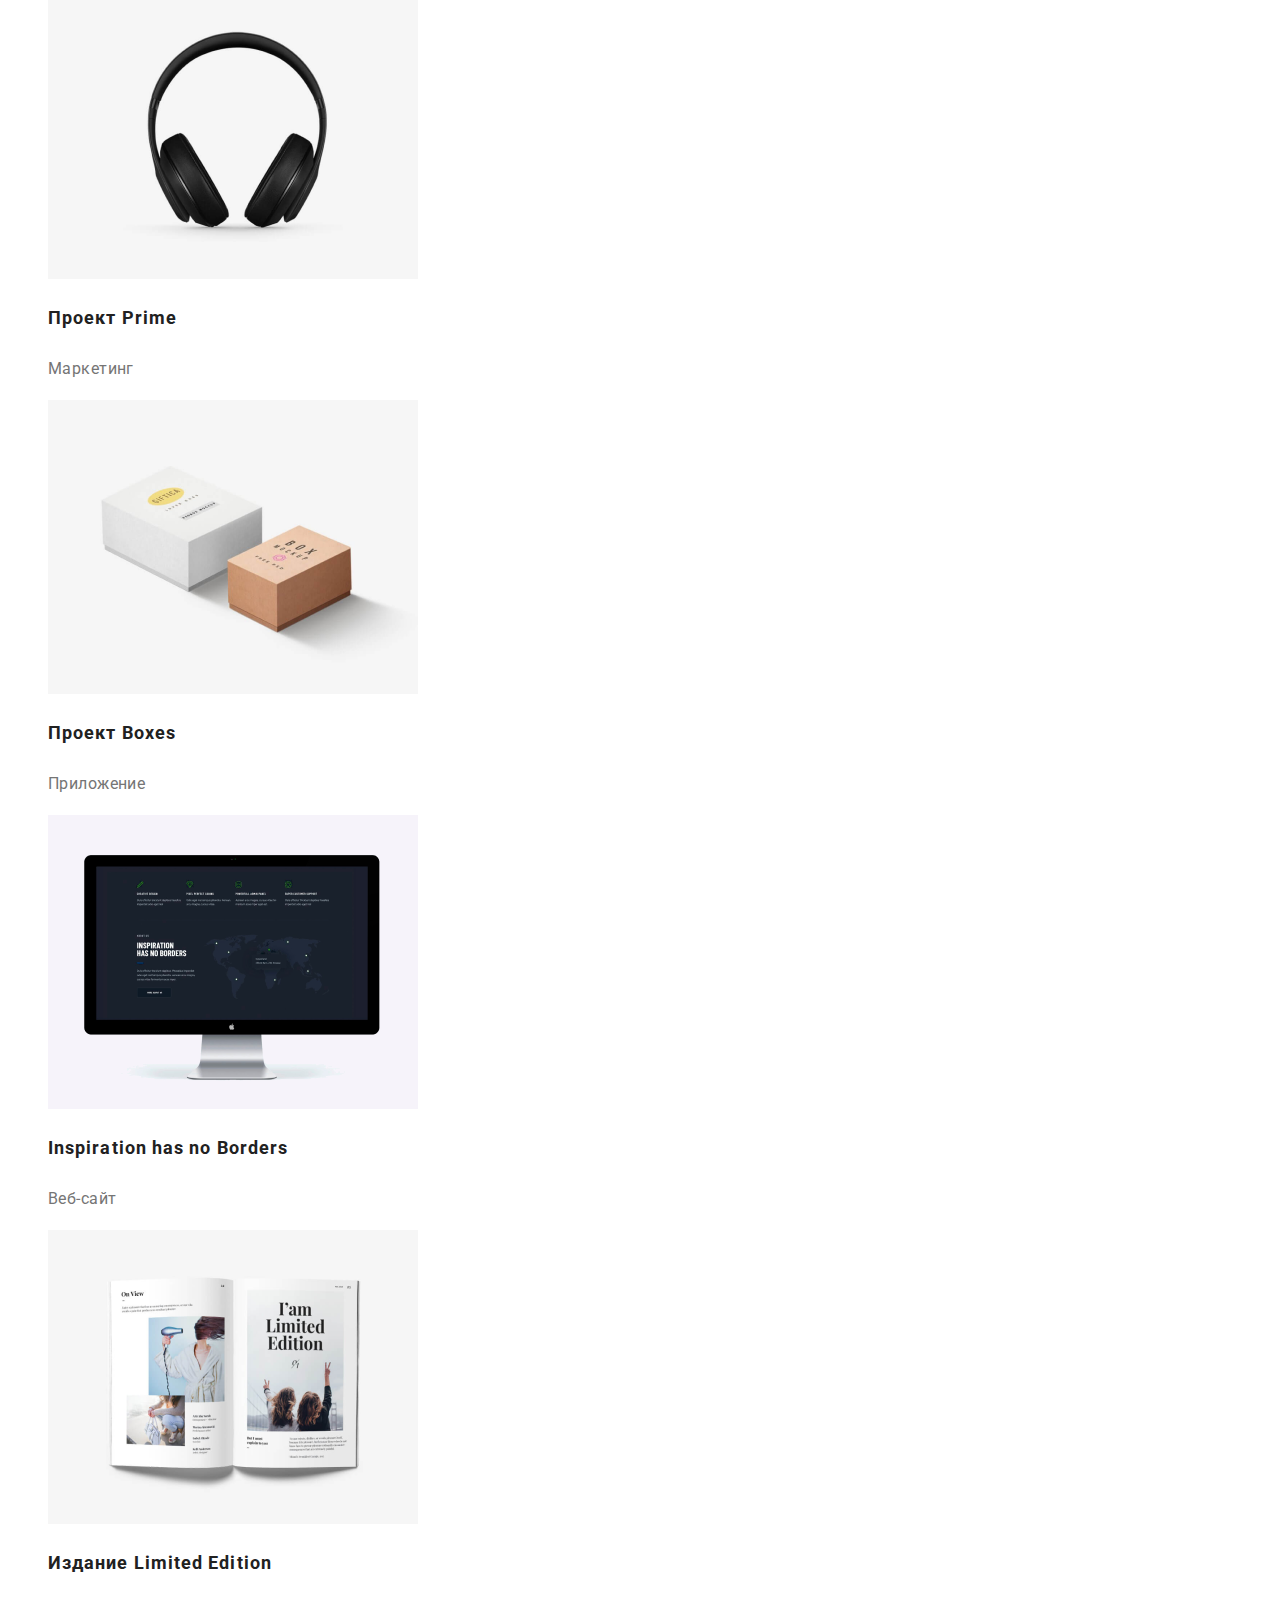
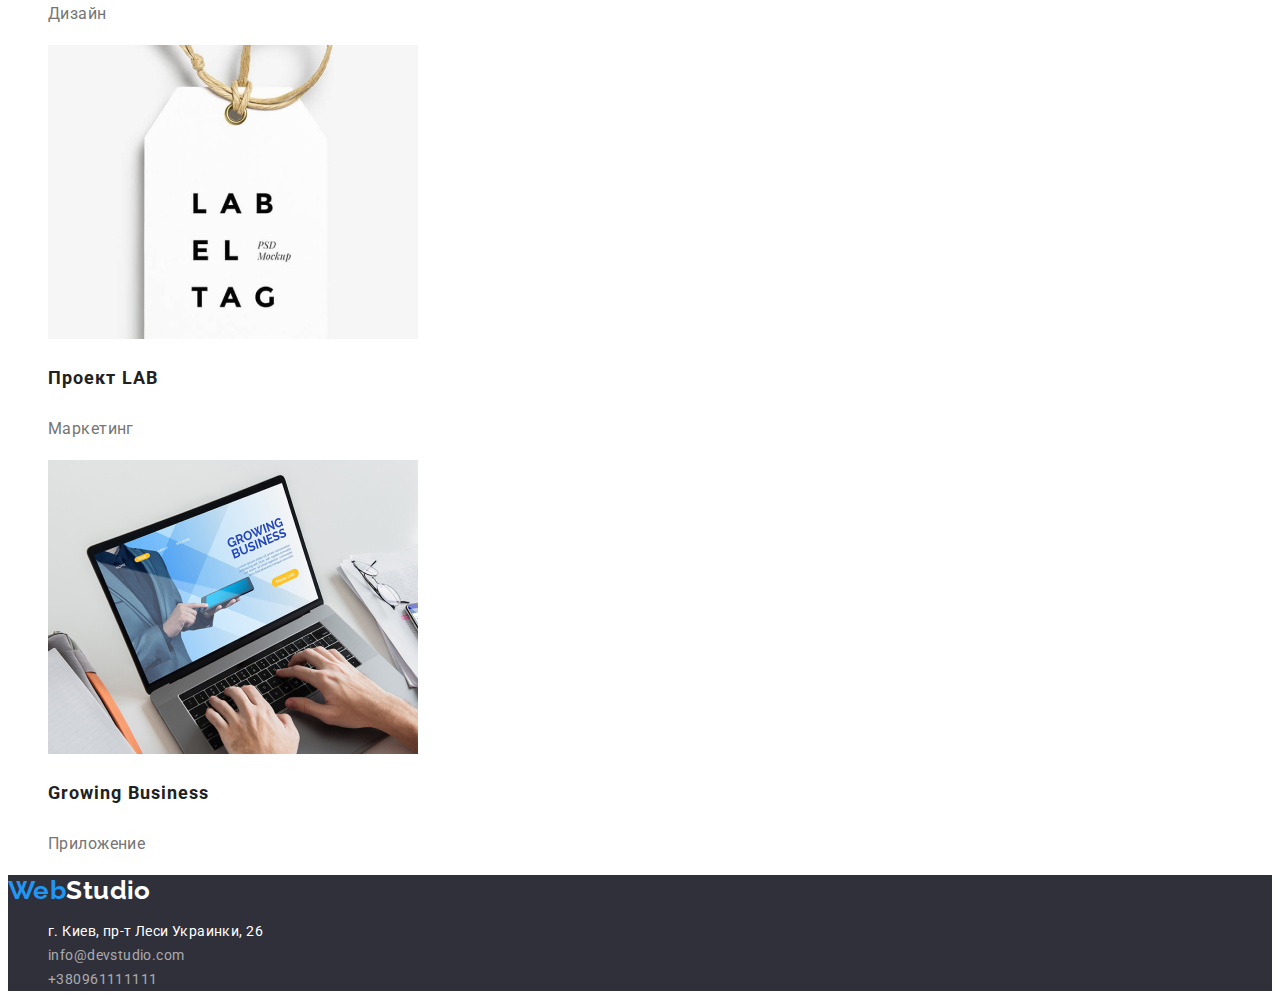
==== commit 3e39398b: "validator" ====
--- a/portfolio.html
+++ b/portfolio.html
@@ -19,7 +19,7 @@
             <a class="navigation-link" href="./index.html">Студия</a>
         </li>
         <li class="navigation-list-item">
-            <a class="navigation-link" href="./portfolio.html">Портфолио</a>
+            <a class="navigation-link-current" href="./portfolio.html">Портфолио</a>
         </li>
         <li class="navigation-list-item">
             <a class="navigation-link" href="#">Контакты</a>
@@ -32,6 +32,7 @@
     </ul>
     <main>
         <section class="portfolio">
+            <h1 class="visually-hidden">filter-button</h1>
             <ul class="list-portfolio-buttons">
                 <li class="portfolio-buttons-items"><button class="portfolio-button" type="button">Все</button></li>
                 <li class="portfolio-buttons-items"><button class="portfolio-button" type="button">Веб-сайты</button></li>
@@ -40,41 +41,41 @@
                 <li class="portfolio-buttons-items"><button class="portfolio-button" type="button">Маркетинг</button></li>
             </ul>
             <ul class="list-portfolio-images">
-                <li class="list-portfolio-images-items"><img class="portfolio-image" src="./images/pimg/img1.png" alt="">
+                <li><a class="list-portfolio-images-items" href=""><img class="portfolio-image" src="./images/pimg/img1.png" alt="Технокряк">
                     <h3 class="portfolio-images-title">Технокряк</h3>
-                    <p class="portfolio-image-description">Веб-сайт</p>
+                    <p class="portfolio-image-description">Веб-сайт</p></a>
                 </li>
-                <li class="list-portfolio-images-items"><img class="portfolio-image" src="./images/pimg/img2.png" alt="">
+                <li><a class="list-portfolio-images-items" href=""><img class="portfolio-image" src="./images/pimg/img2.png" alt="Постер New Orlean">
                     <h3 class="portfolio-images-title">Постер New Orlean vs Golden Star</h3>
-                    <p class="portfolio-image-description">Дизайн</p>
+                    <p class="portfolio-image-description">Дизайн</p></a>
                 </li>
-                <li class="list-portfolio-images-items"><img class="portfolio-image" src="./images/pimg/img3.png" alt="">
-                    <h3 class="portfolio-images-title">Ресторан Seafood</h3>
-                    <p class="portfolio-image-description">Приложение</p>
+                <li><a class="list-portfolio-images-items" href=""><img class="portfolio-image" src="./images/pimg/img3.png" alt="Постер New Orlean">
+                    <h3 class="portfolio-images-title">Постер New Orlean</h3>
+                    <p class="portfolio-image-description">Приложение</p></a>
                 </li>
-                <li class="list-portfolio-images-items"><img class="portfolio-image" src="./images/pimg/img4.png" alt="">
+                <li><a class="list-portfolio-images-items" href=""><img class="portfolio-image" src="./images/pimg/img4.png" alt="Проект Prime">
                     <h3 class="portfolio-images-title">Проект Prime</h3>
-                    <p class="portfolio-image-description">Маркетинг</p>
+                    <p class="portfolio-image-description">Маркетинг</p></a>
                 </li>
-                <li class="list-portfolio-images-items"><img class="portfolio-image" src="./images/pimg/img5.png" alt="">
+                <li><a class="list-portfolio-images-items" href=""><img class="portfolio-image" src="./images/pimg/img5.png" alt="Проект Boxes">
                     <h3 class="portfolio-images-title">Проект Boxes</h3>
-                    <p class="portfolio-image-description">Приложение</p>
+                    <p class="portfolio-image-description">Приложение</p></a>
                 </li>
-                <li class="list-portfolio-images-items"><img class="portfolio-image" src="./images/pimg/img6.png" alt="">
+                <li><a class="list-portfolio-images-items" href=""><img class="portfolio-image" src="./images/pimg/img6.png" alt="Inspiration has no Borders">
                     <h3 class="portfolio-images-title">Inspiration has no Borders</h3>
-                    <p class="portfolio-image-description">Веб-сайт</p>
+                    <p class="portfolio-image-description">Веб-сайт</p></a>
                 </li>
-                <li class="list-portfolio-images-items"><img class="portfolio-image" src="./images/pimg/img7.png" alt="">
+                <li><a class="list-portfolio-images-items" href=""><img class="portfolio-image" src="./images/pimg/img7.png" alt="Издание Limited Edition">
                     <h3 class="portfolio-images-title">Издание Limited Edition</h3>
-                    <p class="portfolio-image-description">Дизайн</p>
+                    <p class="portfolio-image-description">Дизайн</p></a>
                 </li>
-                <li class="list-portfolio-images-items"><img class="portfolio-image" src="./images/pimg/img8.png" alt="">
+                <li><a class="list-portfolio-images-items" href=""><img class="portfolio-image" src="./images/pimg/img8.png" alt="Проект LAB">
                     <h3 class="portfolio-images-title">Проект LAB</h3>
-                    <p class="portfolio-image-description">Маркетинг</p>
+                    <p class="portfolio-image-description">Маркетинг</p></a>
                 </li>
-                <li class="list-portfolio-images-items"><img class="portfolio-image" src="./images/pimg/img9.png" alt="">
+                <li><a class="list-portfolio-images-items" href=""><img class="portfolio-image" src="./images/pimg/img9.png" alt="Growing Business">
                     <h3 class="portfolio-images-title">Growing Business</h3>
-                    <p class="portfolio-image-description">Приложение</p>
+                    <p class="portfolio-image-description">Приложение</p></a>
                 </li>
             </ul>
         </section>
--- a/CSS/styles.css
+++ b/CSS/styles.css
@@ -1,24 +1,32 @@
 :root {
-  --text-font: "Roboto", sans-serif;
+  --main-font: "Roboto", sans-serif;
+  --secondary-font: "Raleway", sans-serif;
+  --main-color: #757575;
+  --secondary-color: #212121;
+  --accent-color: #2196f3;
+  --accent-color-secondary: #ffffff;
+  --background-color: #2f303a;
+  --background-color-secondary: #f5f4fa;
 }
 body {
-  font-family: "Roboto", sans-serif;
+  font-family: var(--main-font);
   font-size: 14px;
   letter-spacing: 0.03em;
 }
 .navigation {
-  background: #ffffff;
-}
+  background: var(--accent-color-secondary);
+}
+
 .logotype {
-  font-family: Raleway;
+  font-family: var(--secondary-font);
   font-weight: bold;
   font-size: 26px;
   line-height: 1.19;
-  color: #212121;
+  color: var(--secondary-color);
   text-decoration: none;
 }
 .logo-item {
-  color: #2196f3;
+  color: var(--accent-color);
 }
 .navigation-list {
   list-style-type: none;
@@ -28,34 +36,38 @@
   font-size: 14px;
   line-height: 1.14;
   letter-spacing: 0.02em;
-  color: #212121;
+  color: var(--secondary-color);
+  text-decoration: none;
+}
+.navigation-link-current {
+  font-weight: 500;
+  font-size: 14px;
+  line-height: 1.14;
+  letter-spacing: 0.02em;
+  color: var(--accent-color);
   text-decoration: none;
 }
 .navigation-link:hover,
 .navigation-link:focus {
-  color: #2196f3;
-}
-
+  color: var(--accent-color);
+}
 .contactlist {
   list-style-type: none;
 }
-
 .contact-item {
   font-weight: 500;
   font-size: 14px;
   line-height: 1.14;
   letter-spacing: 0.02em;
-  color: #757575;
+  color: var(--main-color);
   text-decoration: none;
 }
 .contact-item:hover,
 .contact-item:focus {
-  color: #2196f3;
-}
-.contact-mail {
+  color: var(--accent-color);
 }
 .offer-section {
-  background: #2f303a;
+  background: var(--background-color);
 }
 .offer-section-title {
   font-weight: 900;
@@ -63,15 +75,15 @@
   line-height: 1.36;
   letter-spacing: 0.06em;
   text-transform: uppercase;
-  color: #ffffff;
+  color: var(--accent-color-secondary);
 }
 .order-button {
   font-weight: bold;
   font-size: 16px;
   line-height: 1.875;
   letter-spacing: 0.06em;
-  color: #ffffff;
-  background: #2196f3;
+  color: var(--accent-color-secondary);
+  background: var(--accent-color);
   box-shadow: 0px 4px 4px rgba(0, 0, 0, 0.15);
   border-radius: 4px;
   border-color: transparent;
@@ -79,12 +91,22 @@
 }
 .order-button:hover,
 .order-bytton:focus {
-  background: #2196f3;
+  background: var(--accent-color);
   box-shadow: 0px 4px 4px rgba(0, 0, 0, 0.15);
   border-radius: 4px;
   border-color: transparent;
   cursor: pointer;
 }
+.visually-hidden {
+  position: absolute;
+  width: 1px;
+  height: 1px;
+  margin: -1px;
+  border: 0;
+  padding: 0;
+  white-space: nowrap;
+  clip: rect(1px 1px 1px 1px);
+}
 .details-section-list {
   list-style-type: none;
 }
@@ -93,51 +115,59 @@
   font-size: 14px;
   line-height: 1.14;
   text-transform: uppercase;
-  color: #212121;
+  color: var(--secondary-color);
 }
 .details-section-description {
   font-weight: normal;
   font-size: 14px;
   line-height: 1.71;
   text-transform: none;
-  color: #757575;
+  color: var(--main-color);
 }
 .what-we-do-title {
   font-weight: bold;
   font-size: 36px;
   line-height: 1.16;
-  color: #212121;
+  color: var(--secondary-color);
 }
 .what-we-do-title-list {
   list-style-type: none;
 }
+.what-we-do-image {
+  width: 370px;
+  height: 294px;
+}
 .ourteam {
-  background: #f5f4fa;
+  background: var(--background-color-secondary);
 }
 .ourteam--main-title {
   font-weight: bold;
   font-size: 36px;
   line-height: 1.16;
-  color: #212121;
+  color: var(--secondary-color);
 }
 .ourteam-title {
   font-style: normal;
   font-weight: 500;
   font-size: 16px;
   line-height: 1.18;
-  color: #212121;
+  color: var(--secondary-color);
 }
 .ourteam-list {
   list-style-type: none;
 }
+.ourteam-image {
+  width: 270px;
+  height: 260px;
+}
 .ourleam-description {
   font-weight: normal;
   font-size: 16px;
   line-height: 1.18;
-  color: #757575;
+  color: var(--main-color);
 }
 .contact-footer {
-  background: #2f303a;
+  background: var(--background-color);
 }
 .address {
   font-style: normal;
@@ -147,7 +177,7 @@
   font-weight: bold;
   font-size: 26px;
   line-height: 1.19;
-  color: #ffffff;
+  color: var(--accent-color-secondary);
   text-decoration: none;
 }
 .contact-footer-list {
@@ -157,7 +187,7 @@
   font-weight: normal;
   font-size: 14px;
   line-height: 1.71;
-  color: #ffffff;
+  color: var(--accent-color-secondary);
   text-decoration: none;
 }
 .contact-footer-link2 {
@@ -174,8 +204,8 @@
   font-weight: 500;
   font-size: 16px;
   line-height: 1.625;
-  color: #212121;
-  background: #f5f4fa;
+  color: var(--secondary-color);
+  background: var(--background-color-secondary);
   border-radius: 4px;
   border-color: transparent;
   cursor: pointer;
@@ -185,8 +215,8 @@
   font-weight: 500;
   font-size: 16px;
   line-height: 1.625;
-  color: #ffffff;
-  background: #2196f3;
+  color: var(--accent-color-secondary);
+  background: var(--accent-color);
   box-shadow: 0px 3px 1px rgba(0, 0, 0, 0.1), 0px 1px 2px rgba(0, 0, 0, 0.08),
     0px 2px 2px rgba(0, 0, 0, 0.12);
   border-radius: 4px;
@@ -195,17 +225,24 @@
 }
 .list-portfolio-images {
   list-style-type: none;
+}
+.list-portfolio-images-items {
+  text-decoration: none;
+}
+.portfolio-image {
+  width: 370px;
+  height: 294px;
 }
 .portfolio-images-title {
   font-weight: bold;
   font-size: 18px;
   line-height: 2;
   letter-spacing: 0.06em;
-  color: #212121;
+  color: var(--secondary-color);
 }
 .portfolio-image-description {
   font-weight: normal;
   font-size: 16px;
   line-height: 1.875;
-  color: #757575;
-}
+  color: var(--main-color);
+}
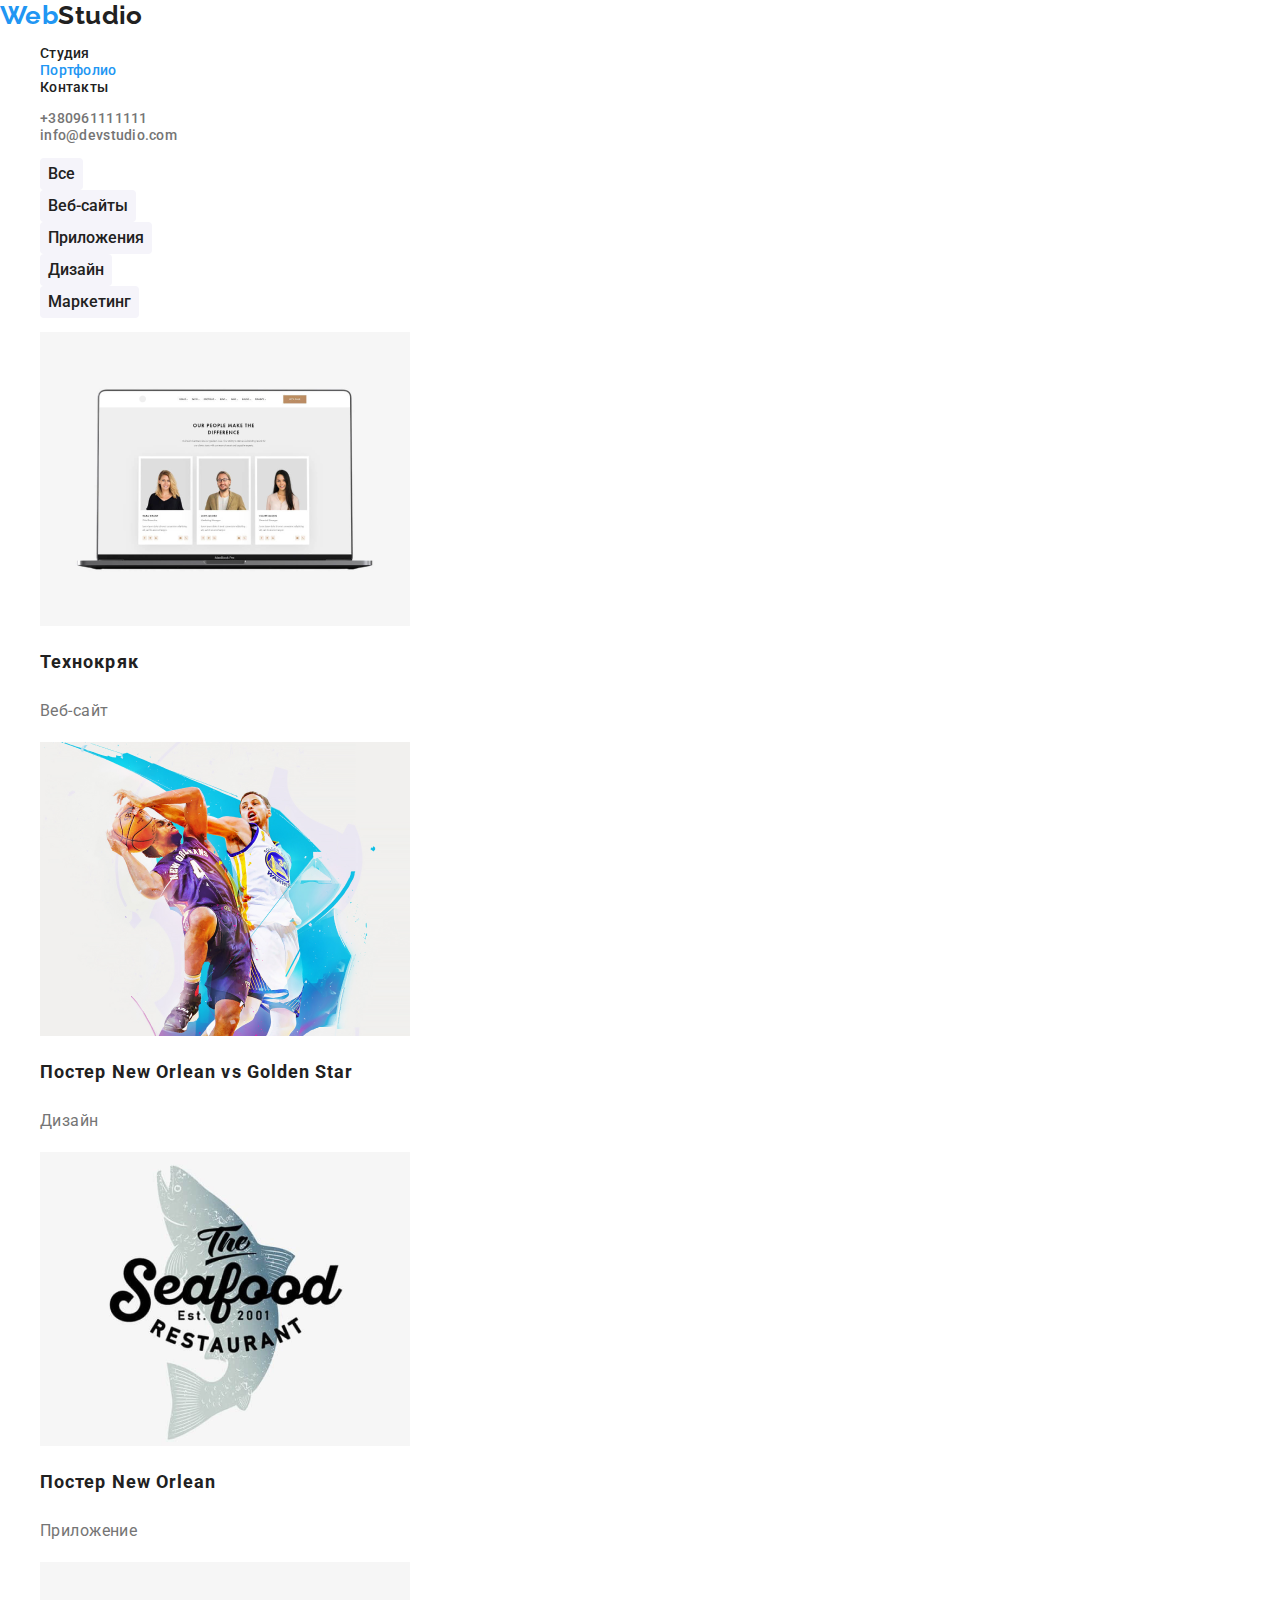
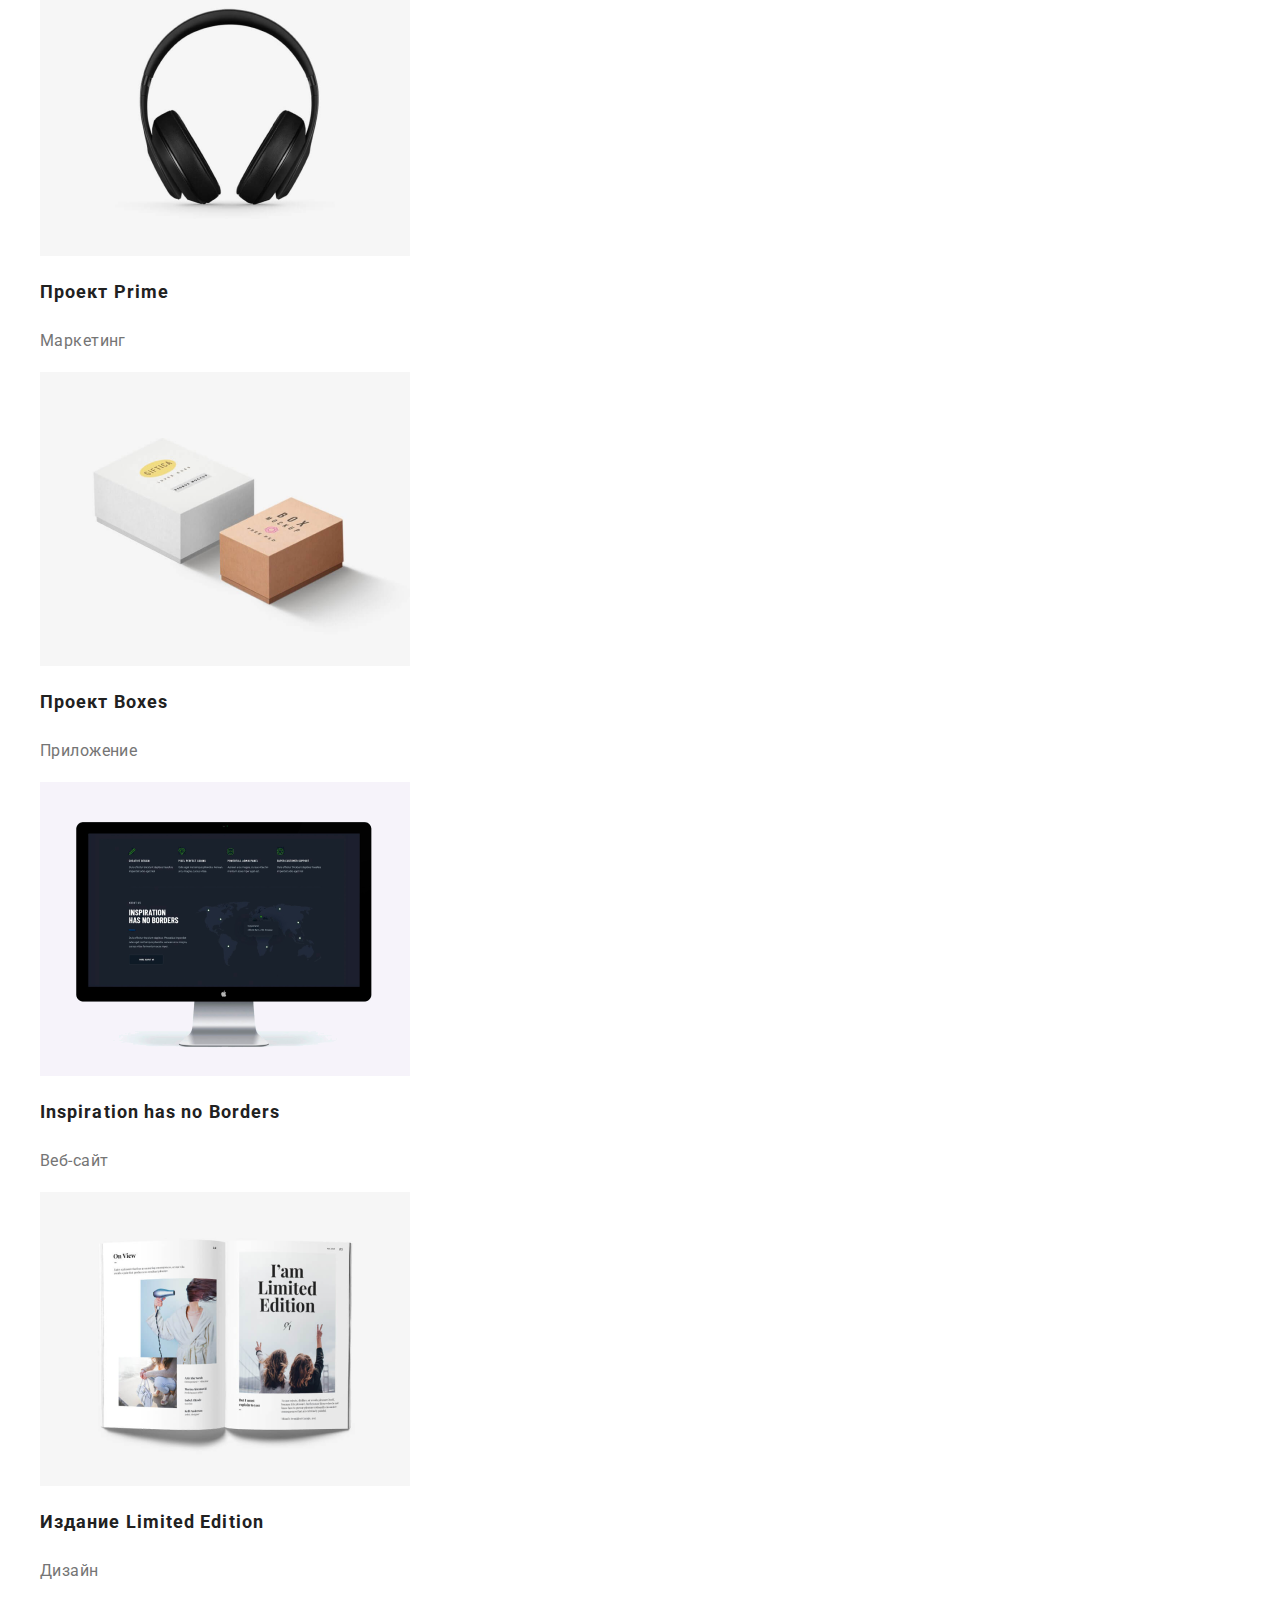
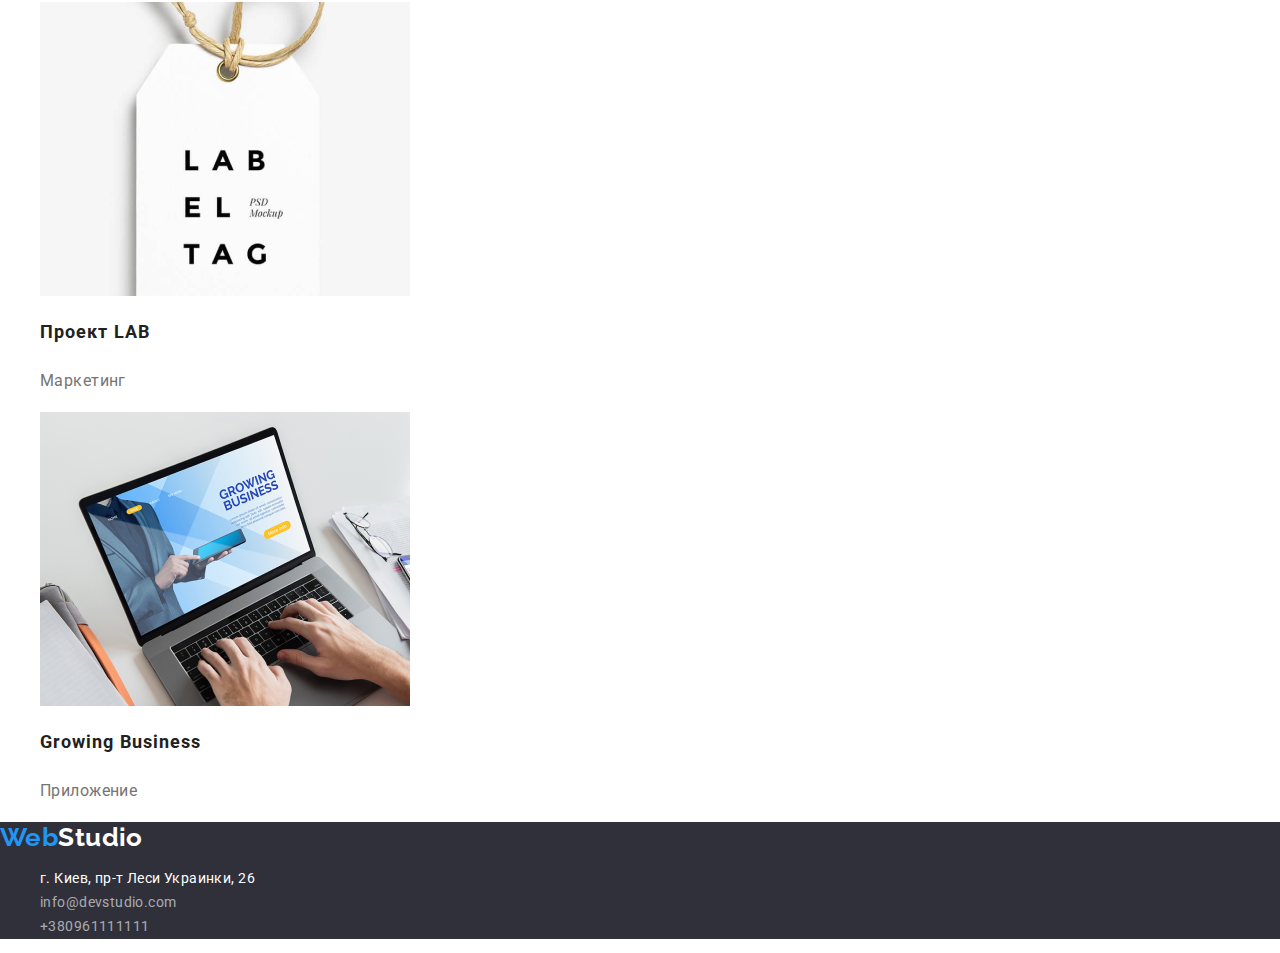
==== commit 817c626d: "Update (mentor)" ====
--- a/portfolio.html
+++ b/portfolio.html
@@ -7,6 +7,7 @@
     <link rel="preconnect" href="https://fonts.gstatic.com">
     <link href="https://fonts.googleapis.com/css2?family=Raleway:wght@700&family=Roboto:wght@400;500;700;900&display=swap"
         rel="stylesheet">
+        <link rel="stylesheet" href="./CSS/normalize.css">
     <link rel="stylesheet" href="./CSS/styles.css">
 </head>
 <body>
@@ -42,39 +43,39 @@
             </ul>
             <ul class="list-portfolio-images">
                 <li><a class="list-portfolio-images-items" href=""><img class="portfolio-image" src="./images/pimg/img1.png" alt="Технокряк">
-                    <h3 class="portfolio-images-title">Технокряк</h3>
+                    <h2 class="portfolio-images-title">Технокряк</h2>
                     <p class="portfolio-image-description">Веб-сайт</p></a>
                 </li>
                 <li><a class="list-portfolio-images-items" href=""><img class="portfolio-image" src="./images/pimg/img2.png" alt="Постер New Orlean">
-                    <h3 class="portfolio-images-title">Постер New Orlean vs Golden Star</h3>
+                    <h2 class="portfolio-images-title">Постер New Orlean vs Golden Star</h2>
                     <p class="portfolio-image-description">Дизайн</p></a>
                 </li>
                 <li><a class="list-portfolio-images-items" href=""><img class="portfolio-image" src="./images/pimg/img3.png" alt="Постер New Orlean">
-                    <h3 class="portfolio-images-title">Постер New Orlean</h3>
+                    <h2 class="portfolio-images-title">Постер New Orlean</h2>
                     <p class="portfolio-image-description">Приложение</p></a>
                 </li>
                 <li><a class="list-portfolio-images-items" href=""><img class="portfolio-image" src="./images/pimg/img4.png" alt="Проект Prime">
-                    <h3 class="portfolio-images-title">Проект Prime</h3>
+                    <h2 class="portfolio-images-title">Проект Prime</h2>
                     <p class="portfolio-image-description">Маркетинг</p></a>
                 </li>
                 <li><a class="list-portfolio-images-items" href=""><img class="portfolio-image" src="./images/pimg/img5.png" alt="Проект Boxes">
-                    <h3 class="portfolio-images-title">Проект Boxes</h3>
+                    <h2 class="portfolio-images-title">Проект Boxes</h2>
                     <p class="portfolio-image-description">Приложение</p></a>
                 </li>
                 <li><a class="list-portfolio-images-items" href=""><img class="portfolio-image" src="./images/pimg/img6.png" alt="Inspiration has no Borders">
-                    <h3 class="portfolio-images-title">Inspiration has no Borders</h3>
+                    <h2 class="portfolio-images-title">Inspiration has no Borders</h2>
                     <p class="portfolio-image-description">Веб-сайт</p></a>
                 </li>
                 <li><a class="list-portfolio-images-items" href=""><img class="portfolio-image" src="./images/pimg/img7.png" alt="Издание Limited Edition">
-                    <h3 class="portfolio-images-title">Издание Limited Edition</h3>
+                    <h2 class="portfolio-images-title">Издание Limited Edition</h2>
                     <p class="portfolio-image-description">Дизайн</p></a>
                 </li>
                 <li><a class="list-portfolio-images-items" href=""><img class="portfolio-image" src="./images/pimg/img8.png" alt="Проект LAB">
-                    <h3 class="portfolio-images-title">Проект LAB</h3>
+                    <h2 class="portfolio-images-title">Проект LAB</h2>
                     <p class="portfolio-image-description">Маркетинг</p></a>
                 </li>
                 <li><a class="list-portfolio-images-items" href=""><img class="portfolio-image" src="./images/pimg/img9.png" alt="Growing Business">
-                    <h3 class="portfolio-images-title">Growing Business</h3>
+                    <h2 class="portfolio-images-title">Growing Business</h2>
                     <p class="portfolio-image-description">Приложение</p></a>
                 </li>
             </ul>
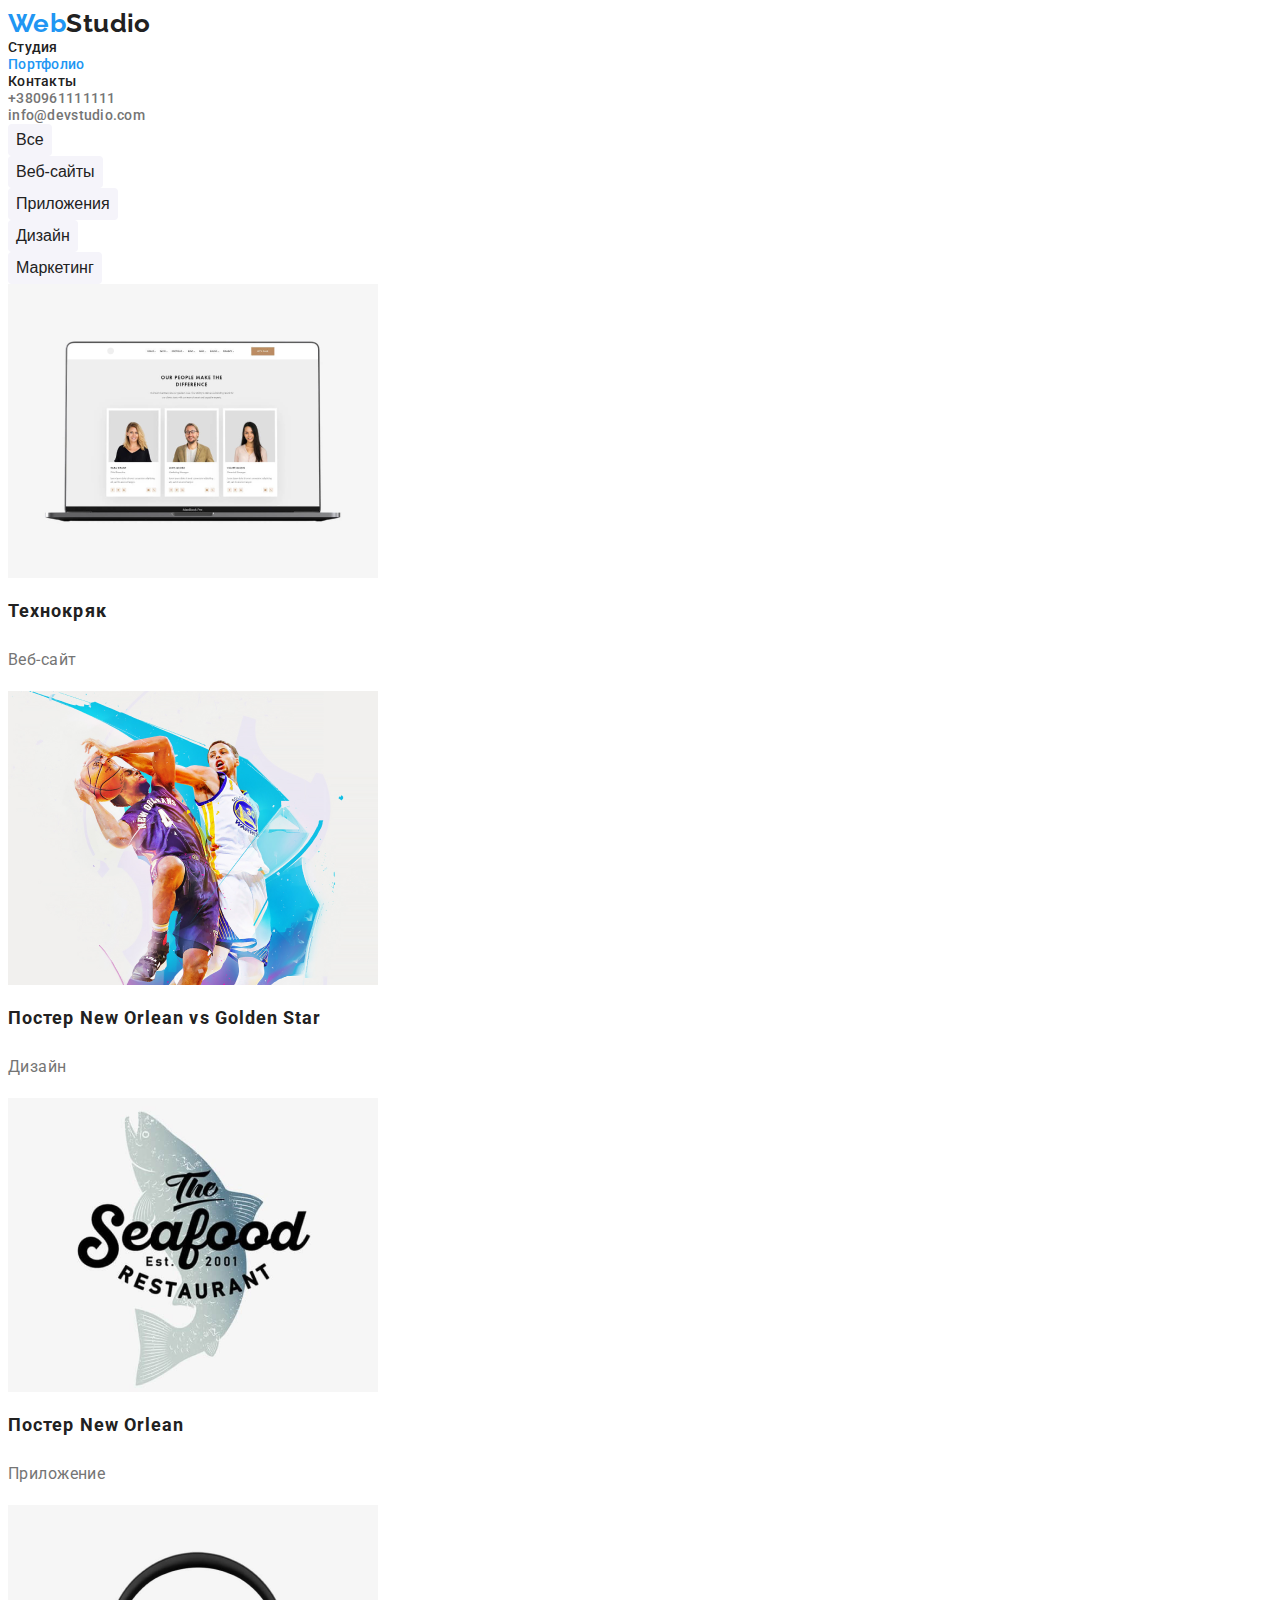
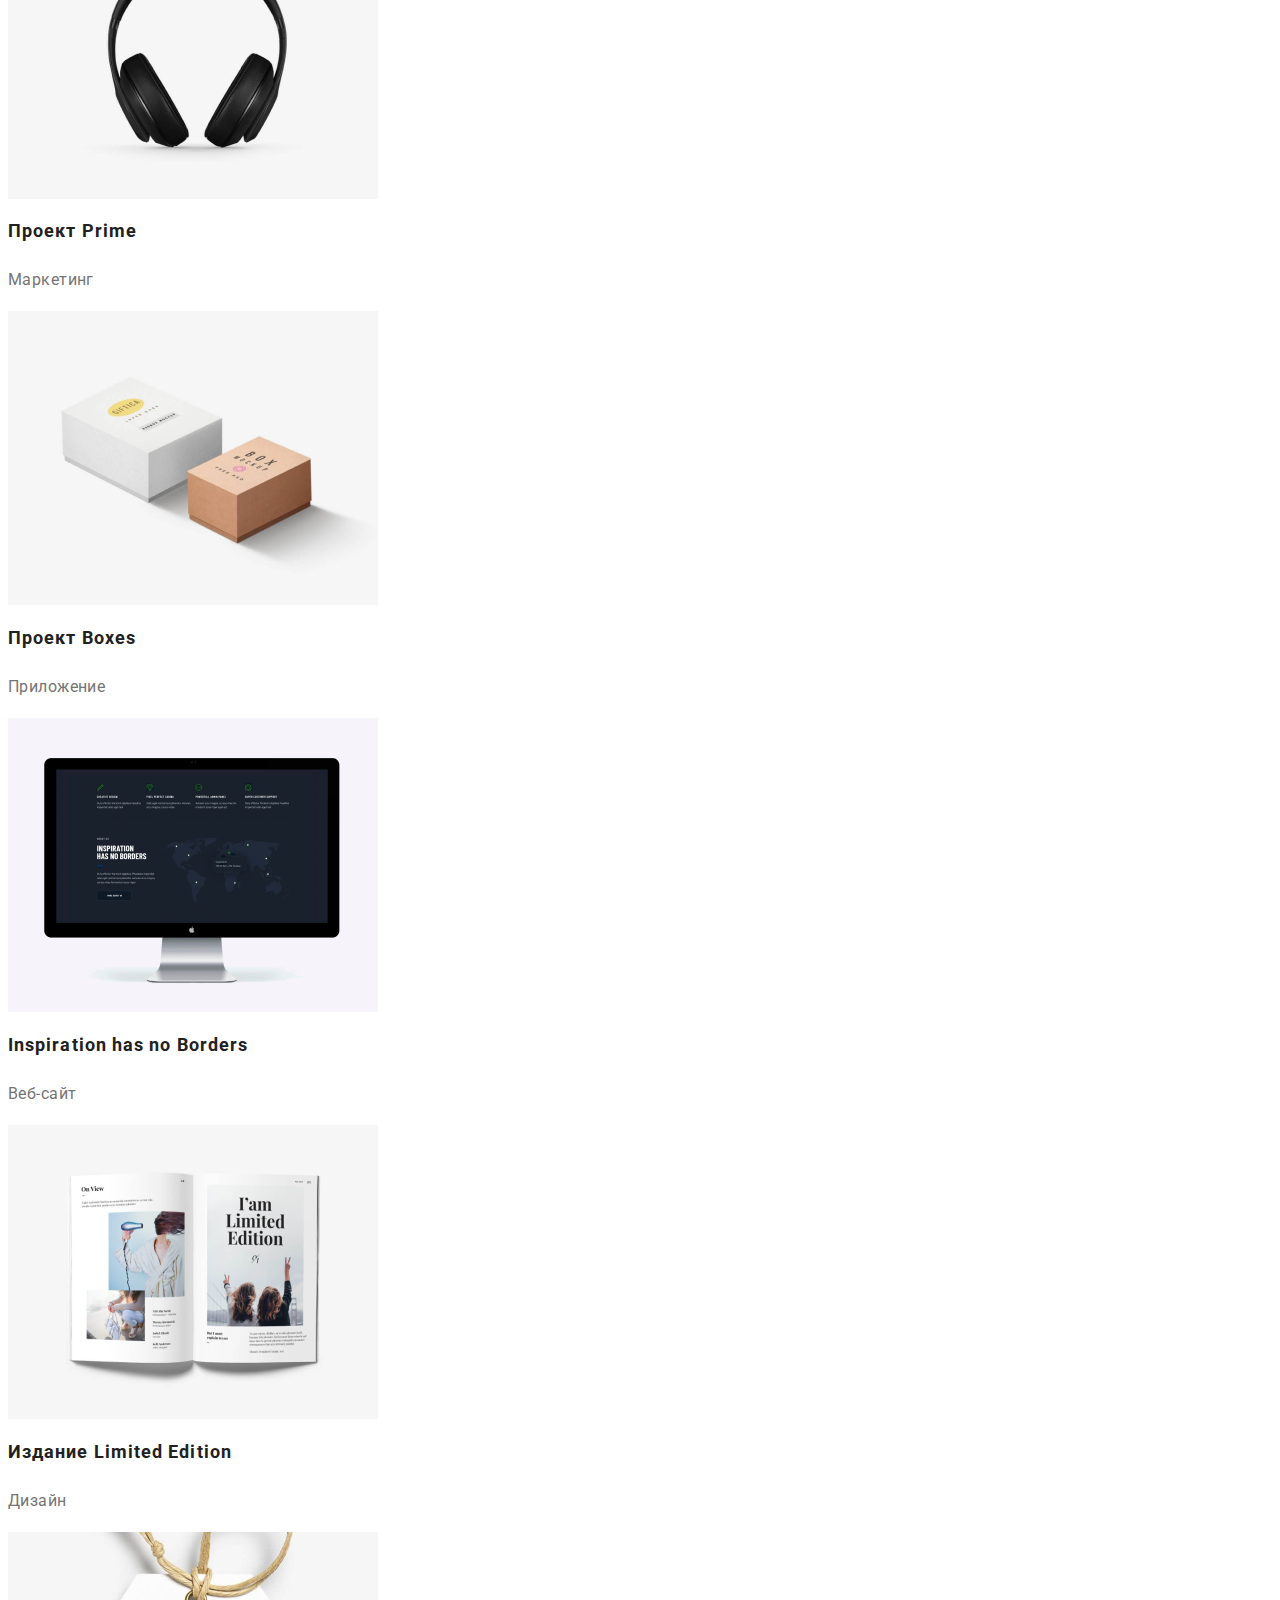
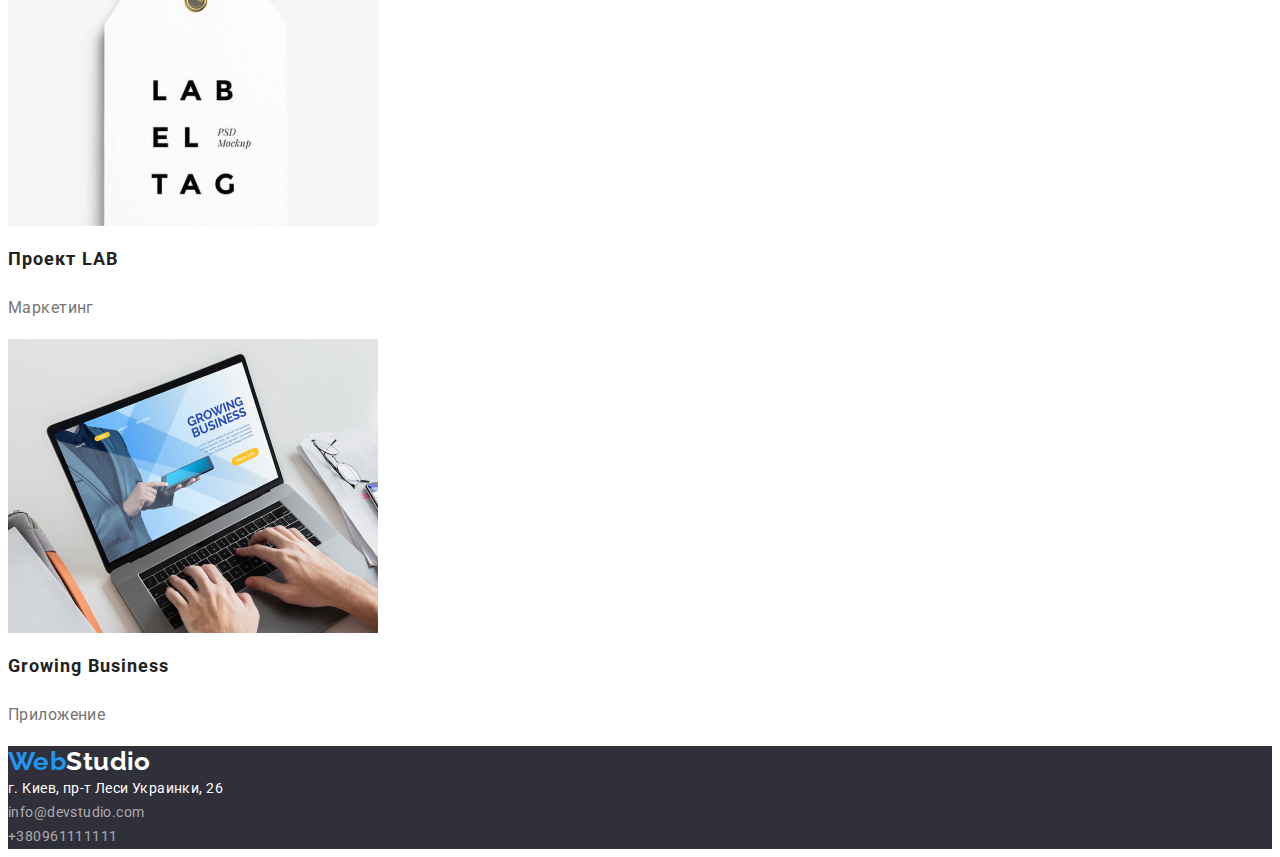
==== commit 24d33c45: "update 9" ====
--- a/portfolio.html
+++ b/portfolio.html
@@ -7,74 +7,75 @@
     <link rel="preconnect" href="https://fonts.gstatic.com">
     <link href="https://fonts.googleapis.com/css2?family=Raleway:wght@700&family=Roboto:wght@400;500;700;900&display=swap"
         rel="stylesheet">
-        <link rel="stylesheet" href="./CSS/normalize.css">
+        <link rel="stylesheet" href="/CSS/nornilize.css">
     <link rel="stylesheet" href="./CSS/styles.css">
 </head>
 <body>
     <nav class="navigation">
             <!--Logo section-->
-    <a class="logotype" href="./index.html" target="_blank"><span class="logo-item">Web</span>Studio</a>
+    <a class="logotype link" href="./index.html" target="_blank"><span class="logo-item">Web</span>Studio</a>
     <!--Navigation-->
-    <ul class="navigation-list">
+    <ul class="navigation-list list">
         <li class="navigation-list-item">
-            <a class="navigation-link" href="./index.html">Студия</a>
+            <a class="navigation-link link" href="./index.html">Студия</a>
         </li>
         <li class="navigation-list-item">
-            <a class="navigation-link-current" href="./portfolio.html">Портфолио</a>
+            <a class="navigation-link-current link" href="./portfolio.html">Портфолио</a>
         </li>
         <li class="navigation-list-item">
-            <a class="navigation-link" href="#">Контакты</a>
+            <a class="navigation-link link" href="#">Контакты</a>
         </li>
     </ul>
     </nav>
-    <ul class="contactlist">
-        <li class="cpntactlist-link"> <a class="contact-item" href="tel:+380961111111">+380961111111</a> </li>
-        <li class="cpntactlist-link"> <a class="contact-item" href="mailto:info@devstudio.com">info@devstudio.com</a> </li>
+    <ul class="contactlist list">
+        <li class="contactlist-link"> <a class="contact-item link" href="tel:+380961111111">+380961111111</a> </li>
+        <li class="contactlist-link"> <a class="contact-item link" href="mailto:info@devstudio.com">info@devstudio.com</a> </li>
     </ul>
     <main>
+        <!--Main section-->
         <section class="portfolio">
             <h1 class="visually-hidden">filter-button</h1>
-            <ul class="list-portfolio-buttons">
+            <ul class="list-portfolio-buttons list">
                 <li class="portfolio-buttons-items"><button class="portfolio-button" type="button">Все</button></li>
                 <li class="portfolio-buttons-items"><button class="portfolio-button" type="button">Веб-сайты</button></li>
                 <li class="portfolio-buttons-items"><button class="portfolio-button" type="button">Приложения</button></li>
                 <li class="portfolio-buttons-items"><button class="portfolio-button" type="button">Дизайн</button></li>
                 <li class="portfolio-buttons-items"><button class="portfolio-button" type="button">Маркетинг</button></li>
             </ul>
-            <ul class="list-portfolio-images">
-                <li><a class="list-portfolio-images-items" href=""><img class="portfolio-image" src="./images/pimg/img1.png" alt="Технокряк">
+            <ul class="list-portfolio-images list">
+                <li><a class="list-portfolio-images-items link" href=""><img class="portfolio-image" src="./images/pimg/img1.png" alt="Технокряк">
                     <h2 class="portfolio-images-title">Технокряк</h2>
                     <p class="portfolio-image-description">Веб-сайт</p></a>
                 </li>
-                <li><a class="list-portfolio-images-items" href=""><img class="portfolio-image" src="./images/pimg/img2.png" alt="Постер New Orlean">
+                <li><a class="list-portfolio-images-items link" href=""><img class="portfolio-image" src="./images/pimg/img2.png" alt="Постер New Orlean">
                     <h2 class="portfolio-images-title">Постер New Orlean vs Golden Star</h2>
                     <p class="portfolio-image-description">Дизайн</p></a>
                 </li>
-                <li><a class="list-portfolio-images-items" href=""><img class="portfolio-image" src="./images/pimg/img3.png" alt="Постер New Orlean">
+                <li><a class="list-portfolio-images-items link" href=""><img class="portfolio-image" src="./images/pimg/img3.png" alt="Постер New Orlean">
                     <h2 class="portfolio-images-title">Постер New Orlean</h2>
                     <p class="portfolio-image-description">Приложение</p></a>
                 </li>
-                <li><a class="list-portfolio-images-items" href=""><img class="portfolio-image" src="./images/pimg/img4.png" alt="Проект Prime">
+                <li><a class="list-portfolio-images-items link" href=""><img class="portfolio-image" src="./images/pimg/img4.png" alt="Проект Prime">
                     <h2 class="portfolio-images-title">Проект Prime</h2>
                     <p class="portfolio-image-description">Маркетинг</p></a>
                 </li>
-                <li><a class="list-portfolio-images-items" href=""><img class="portfolio-image" src="./images/pimg/img5.png" alt="Проект Boxes">
+                <li><a class="list-portfolio-images-items link" href=""><img class="portfolio-image" src="./images/pimg/img5.png" alt="Проект Boxes">
                     <h2 class="portfolio-images-title">Проект Boxes</h2>
                     <p class="portfolio-image-description">Приложение</p></a>
                 </li>
-                <li><a class="list-portfolio-images-items" href=""><img class="portfolio-image" src="./images/pimg/img6.png" alt="Inspiration has no Borders">
+                <li><a class="list-portfolio-images-items link" href=""><img class="portfolio-image" src="./images/pimg/img6.png" alt="Inspiration has no Borders">
                     <h2 class="portfolio-images-title">Inspiration has no Borders</h2>
                     <p class="portfolio-image-description">Веб-сайт</p></a>
                 </li>
-                <li><a class="list-portfolio-images-items" href=""><img class="portfolio-image" src="./images/pimg/img7.png" alt="Издание Limited Edition">
+                <li><a class="list-portfolio-images-items link" href=""><img class="portfolio-image" src="./images/pimg/img7.png" alt="Издание Limited Edition">
                     <h2 class="portfolio-images-title">Издание Limited Edition</h2>
                     <p class="portfolio-image-description">Дизайн</p></a>
                 </li>
-                <li><a class="list-portfolio-images-items" href=""><img class="portfolio-image" src="./images/pimg/img8.png" alt="Проект LAB">
+                <li><a class="list-portfolio-images-items link" href=""><img class="portfolio-image" src="./images/pimg/img8.png" alt="Проект LAB">
                     <h2 class="portfolio-images-title">Проект LAB</h2>
                     <p class="portfolio-image-description">Маркетинг</p></a>
                 </li>
-                <li><a class="list-portfolio-images-items" href=""><img class="portfolio-image" src="./images/pimg/img9.png" alt="Growing Business">
+                <li><a class="list-portfolio-images-items link" href=""><img class="portfolio-image" src="./images/pimg/img9.png" alt="Growing Business">
                     <h2 class="portfolio-images-title">Growing Business</h2>
                     <p class="portfolio-image-description">Приложение</p></a>
                 </li>
@@ -83,14 +84,14 @@
     </main>
     <footer class="contact-footer">
         <!--Contact footer section-->
-        <a class="footer-logotype" href="./index.html" target="_blank"><span class="logo-item">Web</span>Studio</a>
+        <a class="footer-logotype link" href="./index.html" target="_blank"><span class="logo-item">Web</span>Studio</a>
         <address class="address">
-            <ul class="contact-footer-list">
-                <li class="contact-footer-list-item"><a class="contact-footer-link"
+            <ul class="contact-footer-list list">
+                <li class="contact-footer-list-item"><a class="contact-footer-link link"
                         href="https://goo.gl/maps/Lhu3DwiovZqrXFvk8">г. Киев, пр-т Леси Украинки, 26</a></li>
-                <li class="contact-footer-list-item"><a class="contact-footer-link2"
+                <li class="contact-footer-list-item"><a class="contact-footer-link2 link"
                         href="mailto:info@devstudio.com">info@devstudio.com</a></li>
-                <li class="contact-footer-list-item"><a class="contact-footer-link2"
+                <li class="contact-footer-list-item"><a class="contact-footer-link2 link"
                         href="tel:+380961111111">+380961111111</a></li>
             </ul>
         </address>
--- a/CSS/styles.css
+++ b/CSS/styles.css
@@ -8,6 +8,29 @@
   --background-color: #2f303a;
   --background-color-secondary: #f5f4fa;
 }
+h1,
+h2,
+h3,
+h4,
+h5,
+h6,
+p {
+  margin 0;
+}
+img {
+  display: block;
+}
+ul,
+ol {
+  margin: 0;
+  padding: 0;
+}
+.list {
+  list-style: none;
+}
+.link {
+text-decoration: none;
+}
 body {
   font-family: var(--main-font);
   font-size: 14px;
@@ -23,21 +46,16 @@
   font-size: 26px;
   line-height: 1.19;
   color: var(--secondary-color);
-  text-decoration: none;
-}
+  }
 .logo-item {
   color: var(--accent-color);
 }
-.navigation-list {
-  list-style-type: none;
-}
 .navigation-link {
   font-weight: 500;
   font-size: 14px;
   line-height: 1.14;
   letter-spacing: 0.02em;
   color: var(--secondary-color);
-  text-decoration: none;
 }
 .navigation-link-current {
   font-weight: 500;
@@ -45,14 +63,11 @@
   line-height: 1.14;
   letter-spacing: 0.02em;
   color: var(--accent-color);
-  text-decoration: none;
 }
 .navigation-link:hover,
 .navigation-link:focus {
   color: var(--accent-color);
-}
-.contactlist {
-  list-style-type: none;
+
 }
 .contact-item {
   font-weight: 500;
@@ -60,7 +75,6 @@
   line-height: 1.14;
   letter-spacing: 0.02em;
   color: var(--main-color);
-  text-decoration: none;
 }
 .contact-item:hover,
 .contact-item:focus {
@@ -107,9 +121,6 @@
   white-space: nowrap;
   clip: rect(1px 1px 1px 1px);
 }
-.details-section-list {
-  list-style-type: none;
-}
 .details-section-title {
   font-weight: bold;
   font-size: 14px;
@@ -129,9 +140,6 @@
   font-size: 36px;
   line-height: 1.16;
   color: var(--secondary-color);
-}
-.what-we-do-title-list {
-  list-style-type: none;
 }
 .what-we-do-image {
   width: 370px;
@@ -153,9 +161,6 @@
   line-height: 1.18;
   color: var(--secondary-color);
 }
-.ourteam-list {
-  list-style-type: none;
-}
 .ourteam-image {
   width: 270px;
   height: 260px;
@@ -178,28 +183,19 @@
   font-size: 26px;
   line-height: 1.19;
   color: var(--accent-color-secondary);
-  text-decoration: none;
-}
-.contact-footer-list {
-  list-style-type: none;
-}
+ }
 .contact-footer-link {
   font-weight: normal;
   font-size: 14px;
   line-height: 1.71;
   color: var(--accent-color-secondary);
-  text-decoration: none;
-}
+  }
 .contact-footer-link2 {
   font-weight: normal;
   font-size: 14px;
   line-height: 1.71;
   color: rgba(255, 255, 255, 0.6);
-  text-decoration: none;
-}
-.list-portfolio-buttons {
-  list-style-type: none;
-}
+  }
 .portfolio-button {
   font-weight: 500;
   font-size: 16px;
@@ -226,9 +222,6 @@
 .list-portfolio-images {
   list-style-type: none;
 }
-.list-portfolio-images-items {
-  text-decoration: none;
-}
 .portfolio-image {
   width: 370px;
   height: 294px;
